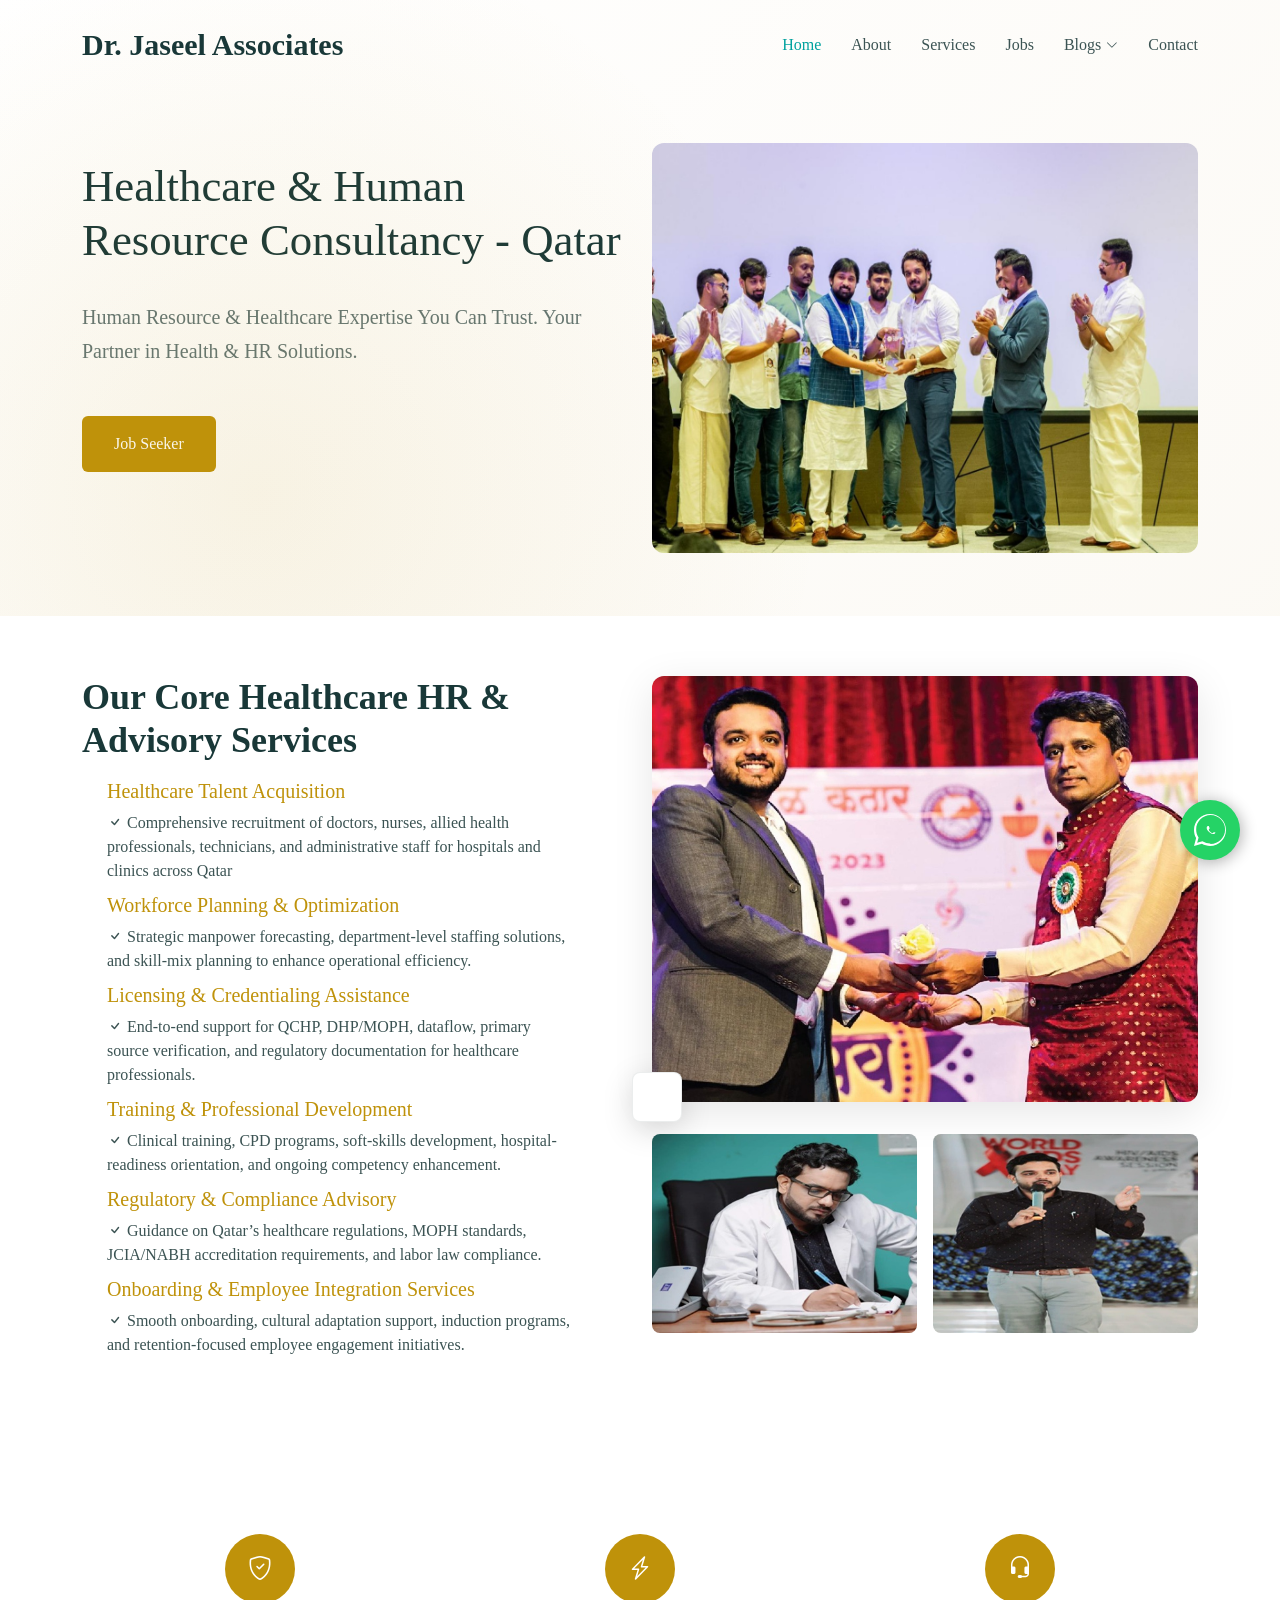
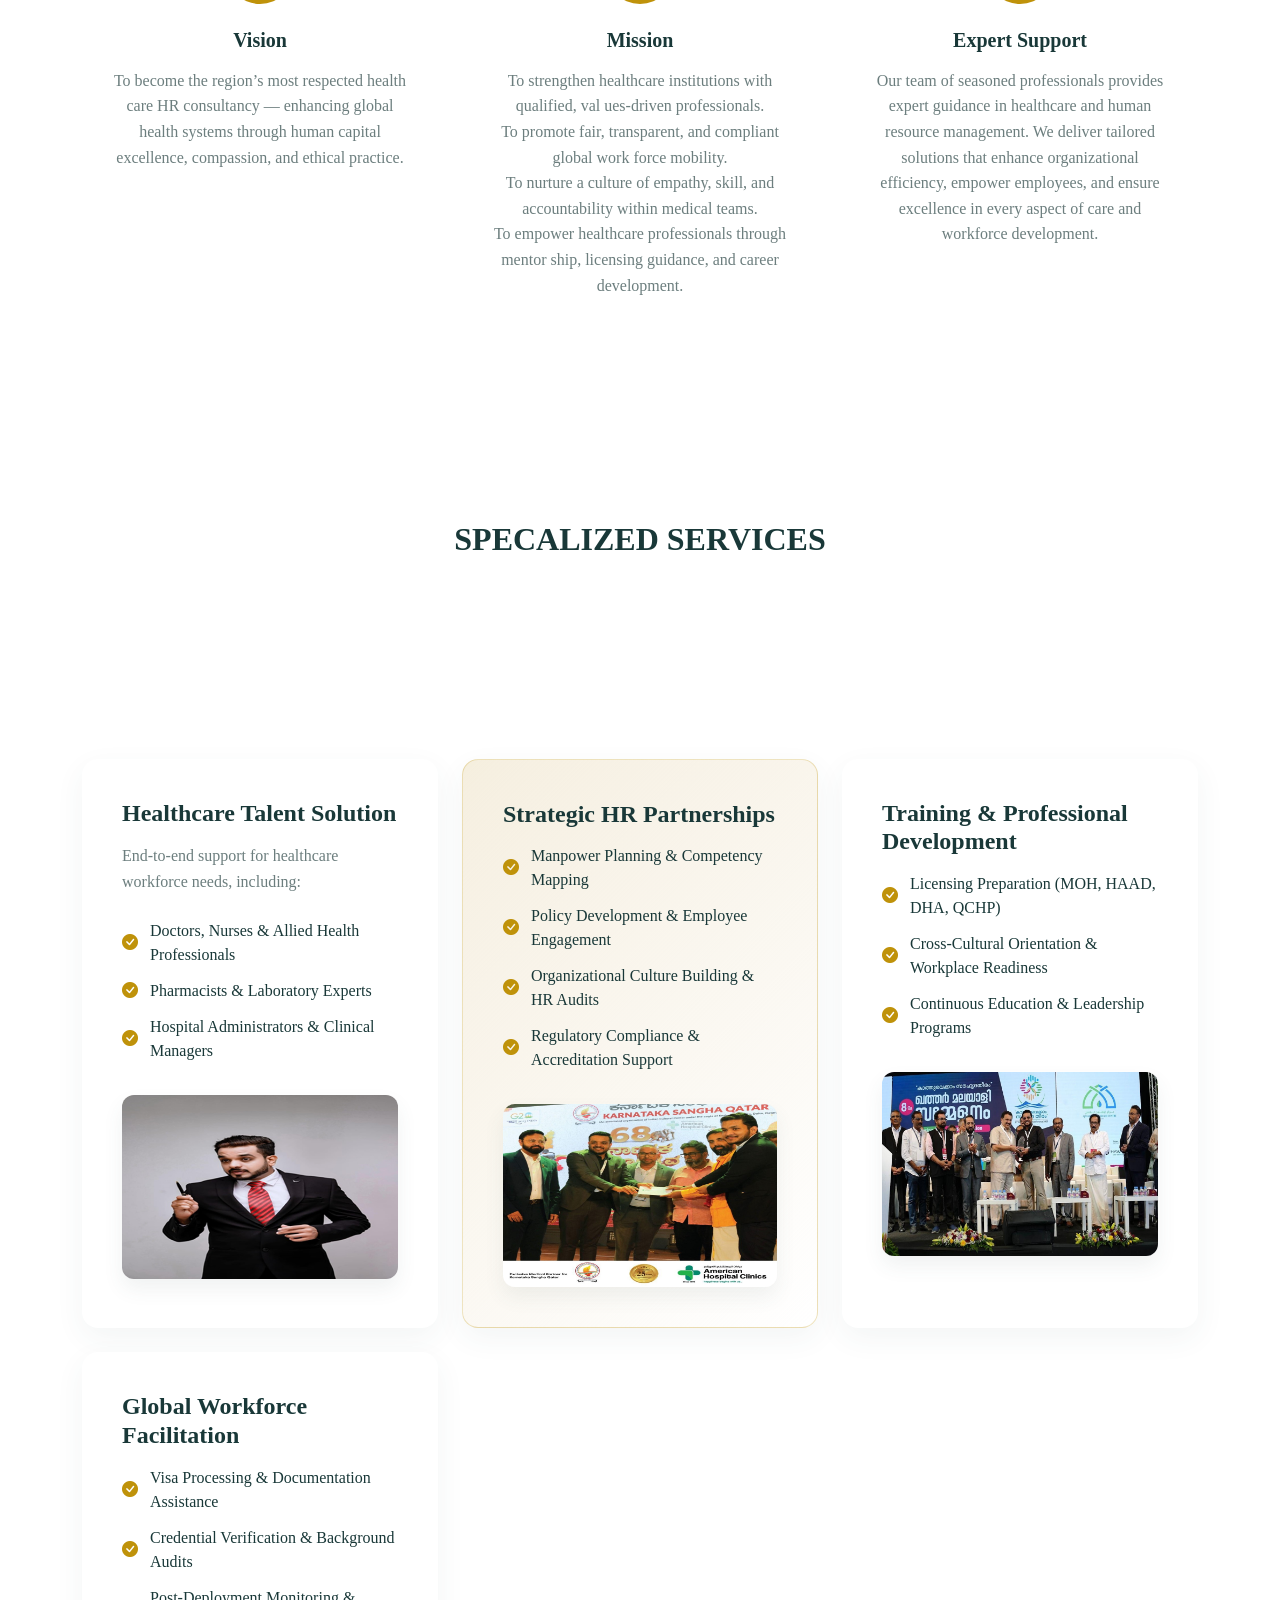
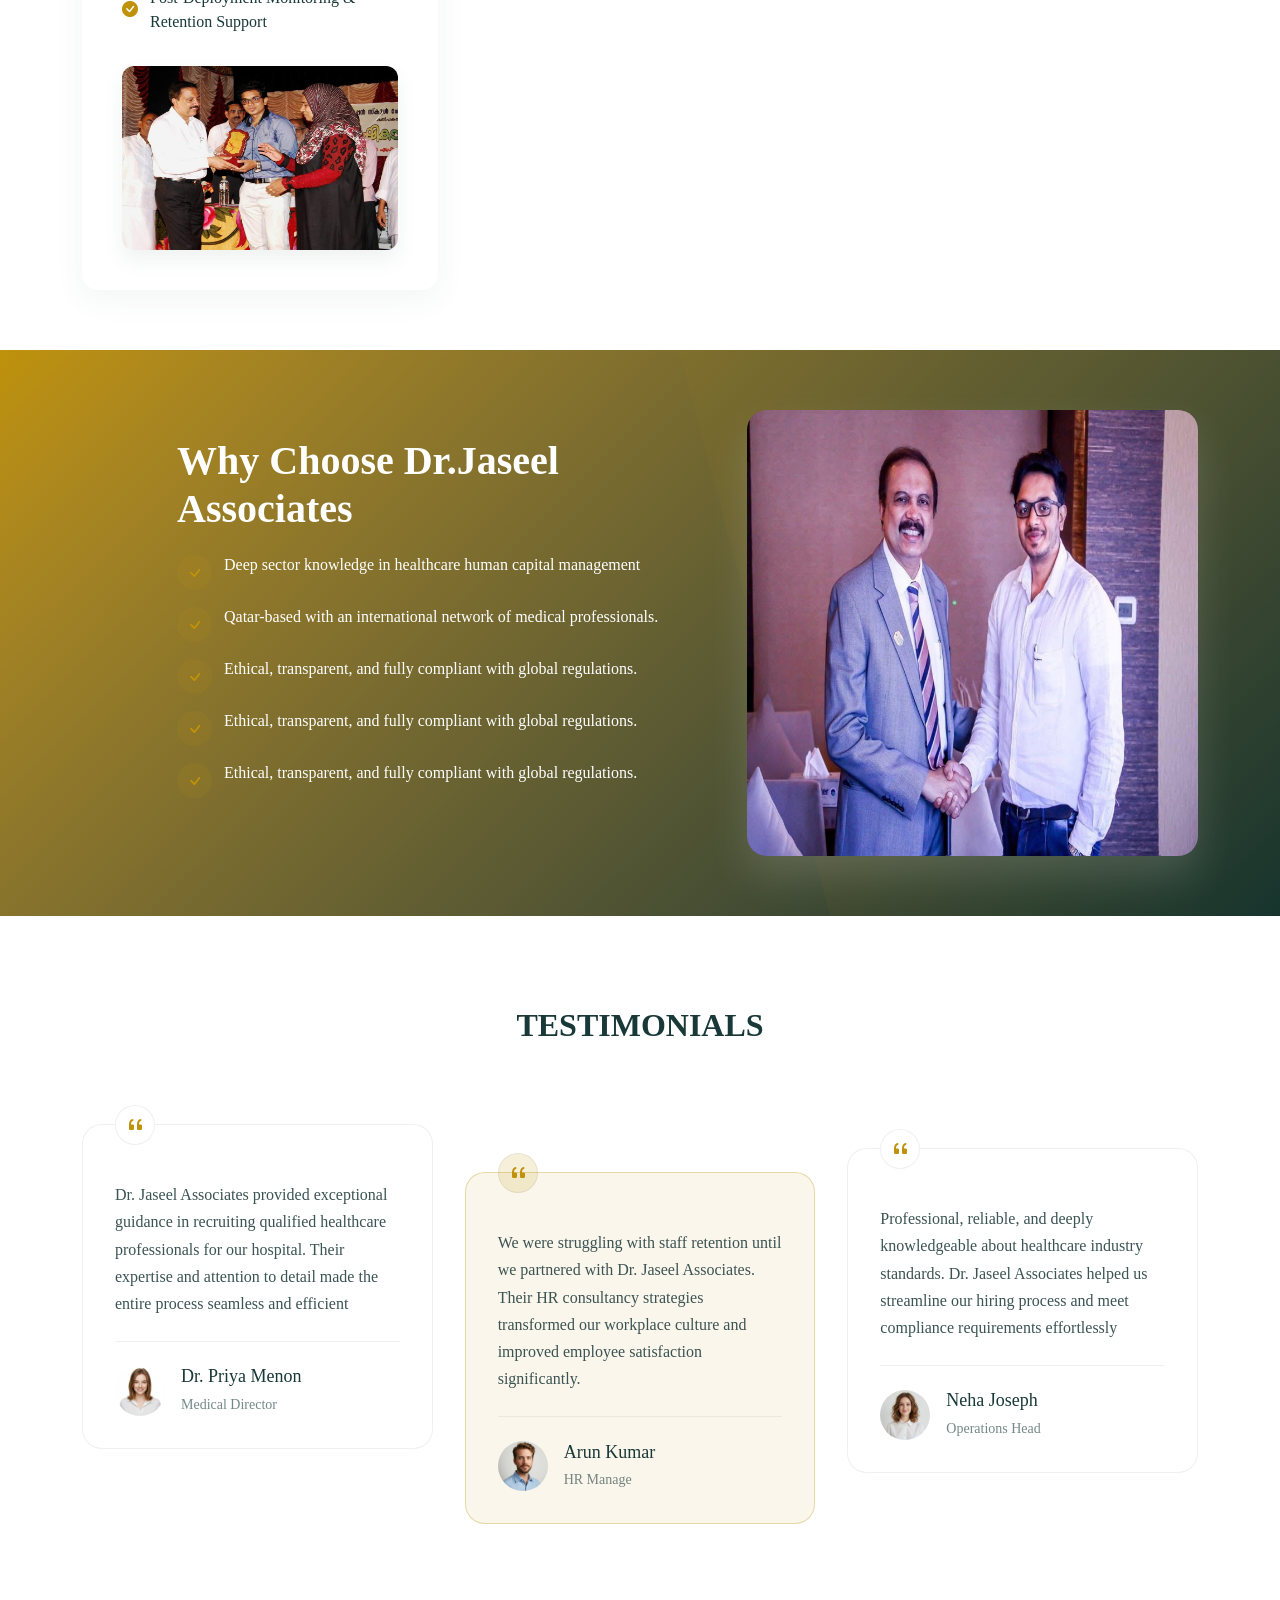
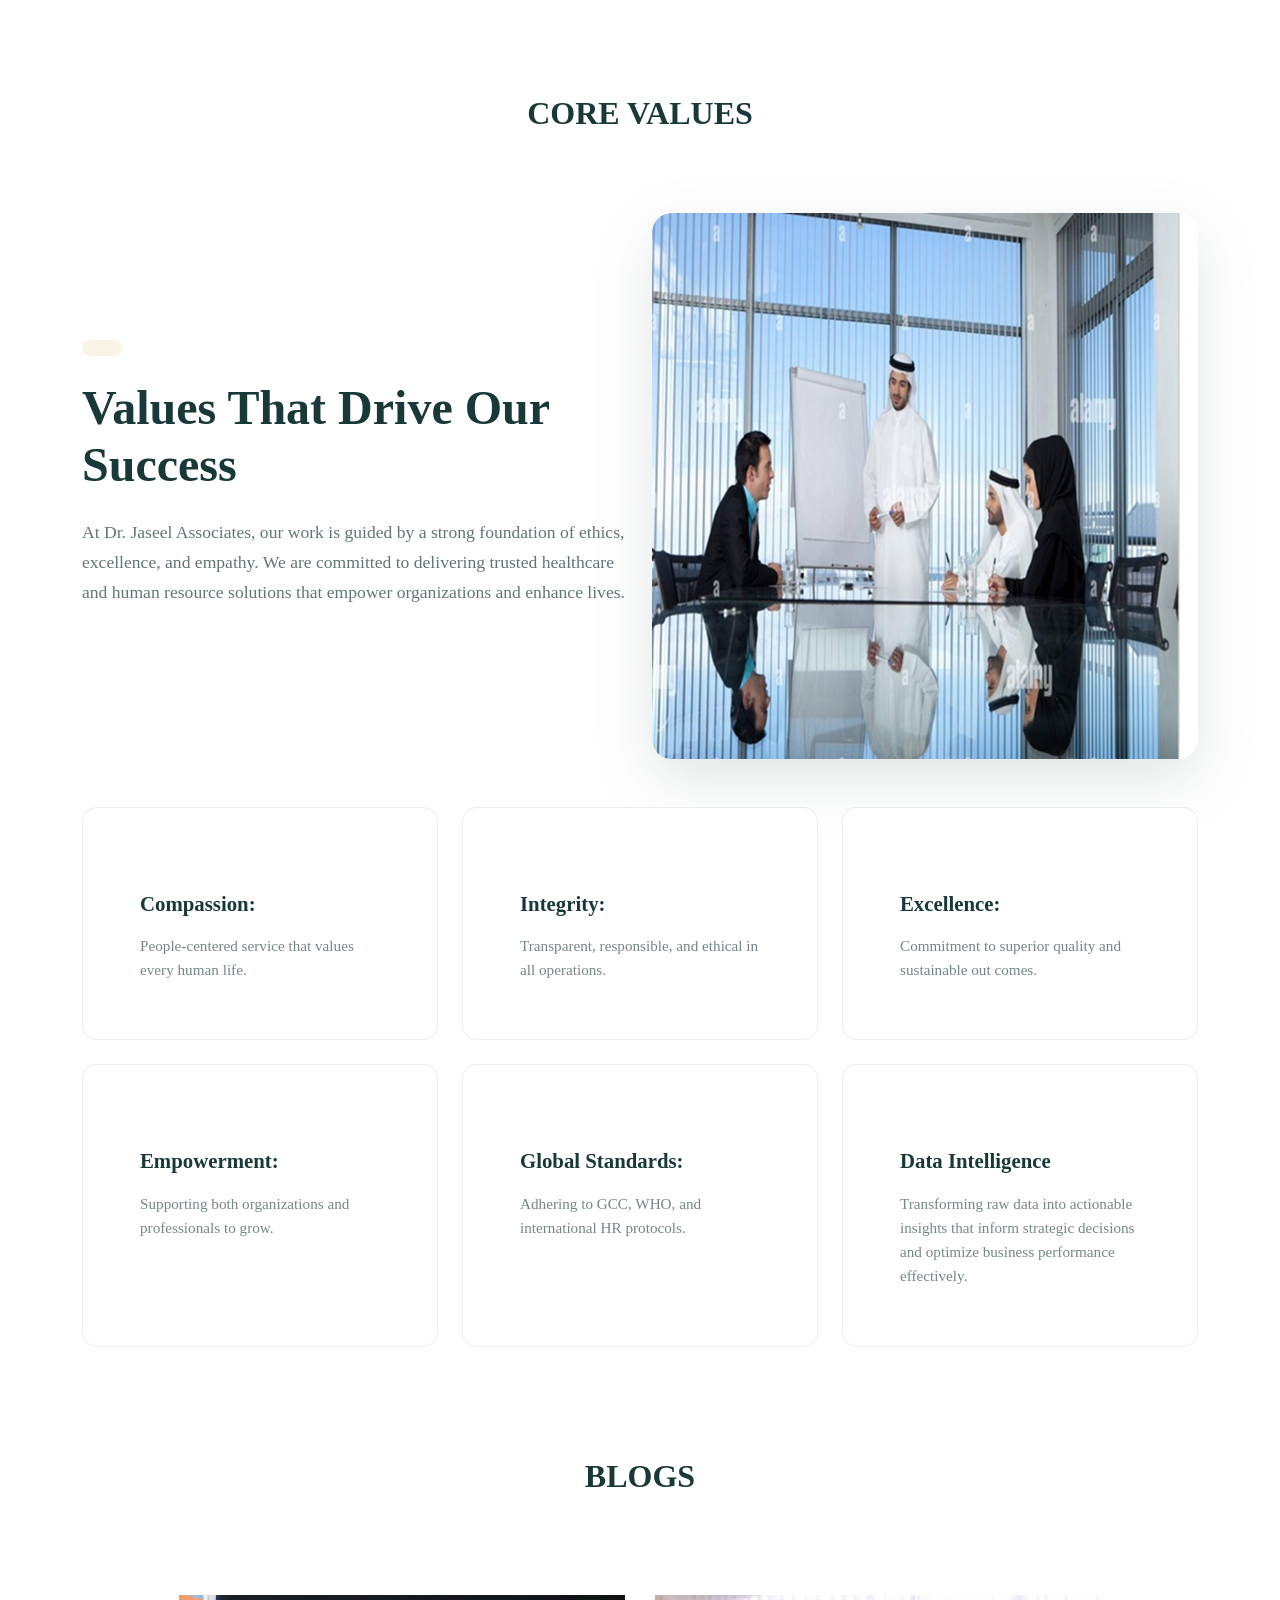
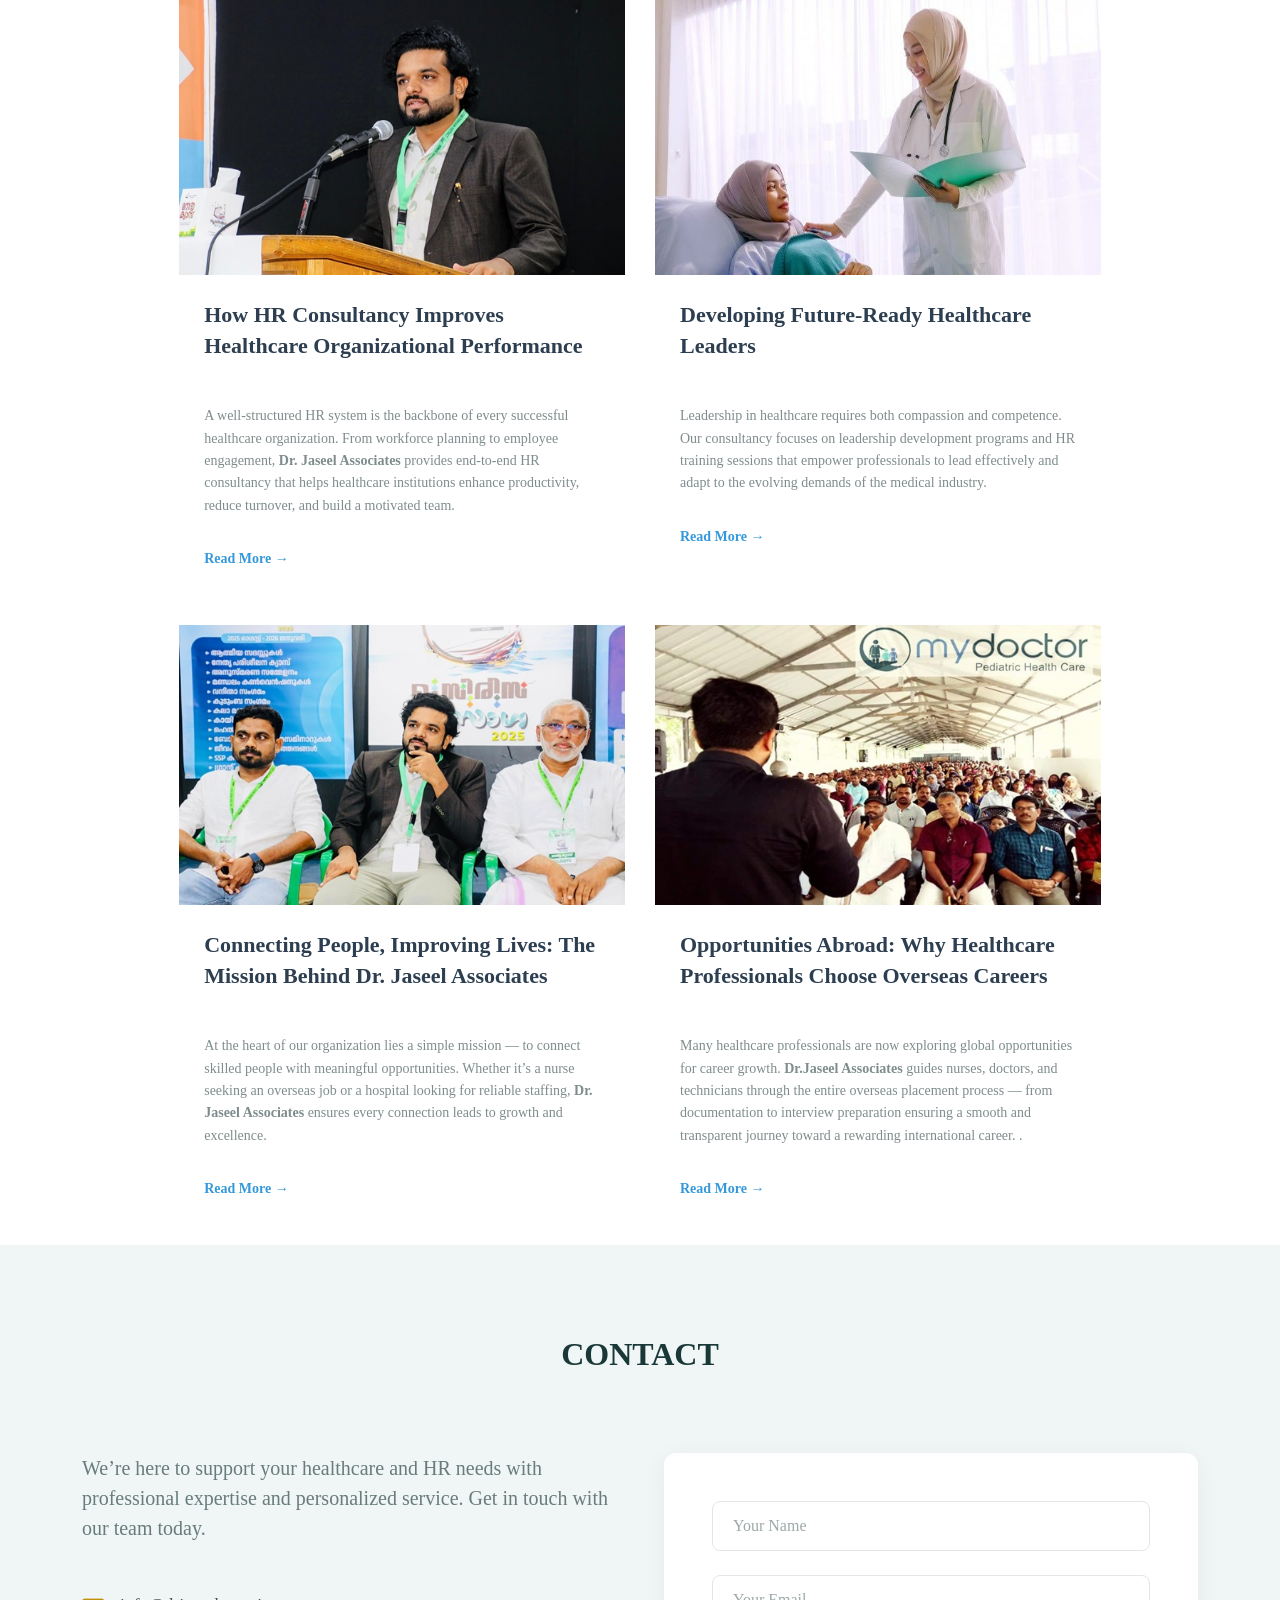
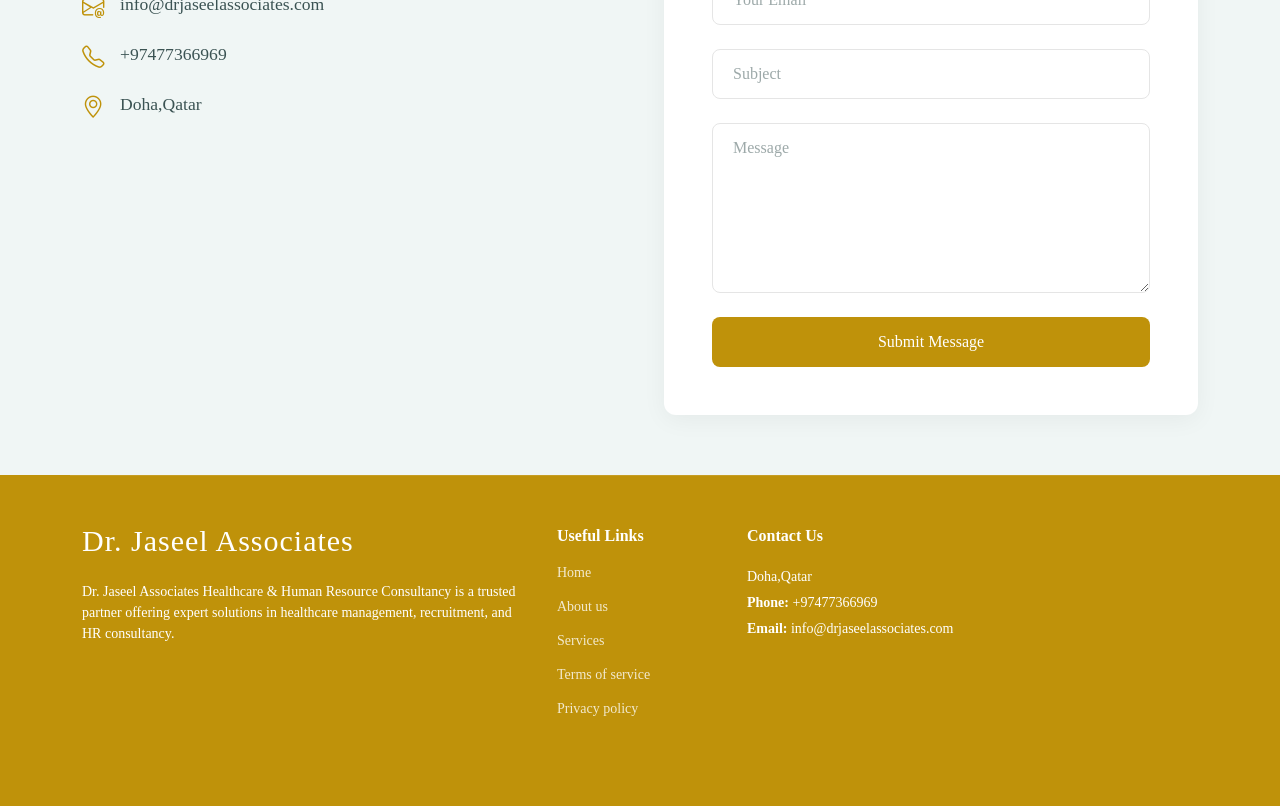
==== index.html @ 842d5d69 "first commit" ====
<!DOCTYPE html>
<html lang="en">

<head>
  <meta charset="utf-8">
  <meta content="width=device-width, initial-scale=1.0" name="viewport">
  <title> Dr. Jaseel Associates</title>
  <meta name="description" content="">
  <meta name="keywords" content="">

  <!-- Favicons -->
  <link href="assets/img/misc/dja.jpeg" rel="icon">
  <link href="assets/img/apple-touch-icon.png" rel="apple-touch-icon">

  <!-- Fonts -->
  <link href="https://fonts.googleapis.com" rel="preconnect">
  <link href="https://fonts.gstatic.com" rel="preconnect" crossorigin>
  <link href="https://fonts.googleapis.com/css2?family=Roboto:ital,wght@0,100;0,300;0,400;0,500;0,700;0,900;1,100;1,300;1,400;1,500;1,700;1,900&family=Ubuntu:ital,wght@0,300;0,400;0,500;0,700;1,300;1,400;1,500;1,700&family=Rubik:ital,wght@0,300;0,400;0,500;0,600;0,700;0,800;0,900;1,300;1,400;1,500;1,600;1,700;1,800;1,900&display=swap" rel="stylesheet">

  <!-- Vendor CSS Files -->
  <link href="assets/vendor/bootstrap/css/bootstrap.min.css" rel="stylesheet">
  <link href="assets/vendor/bootstrap-icons/bootstrap-icons.css" rel="stylesheet">
  <link href="assets/vendor/aos/aos.css" rel="stylesheet">
  <link href="assets/vendor/glightbox/css/glightbox.min.css" rel="stylesheet">
  <link href="assets/vendor/swiper/swiper-bundle.min.css" rel="stylesheet">

  <!-- Main CSS File -->
  <link href="assets/css/main.css" rel="stylesheet">

  <!-- =======================================================
  * Template Name: Landify
  * Template URL: https://bootstrapmade.com/landify-bootstrap-landing-page-template/
  * Updated: Aug 04 2025 with Bootstrap v5.3.7
  * Author: BootstrapMade.com
  * License: https://bootstrapmade.com/license/
  ======================================================== -->
</head>

<body class="index-page">

  <header id="header" class="header d-flex align-items-center fixed-top">
    <div class="container position-relative d-flex align-items-center justify-content-between">

      <a href="index.html" class="logo d-flex align-items-center me-auto me-xl-0">
        <!-- Uncomment the line below if you also wish to use an image logo -->
        <!-- <img src="assets/img/logo.webp" alt=""> -->
        <h1 class="sitename"> Dr. Jaseel 
Associates</h1>
      </a>

      <nav id="navmenu" class="navmenu">
        <ul>
          <li><a href="index.html" class="active">Home</a></li>
          <li><a href="about.html">About</a></li>
       
          <li><a href="services.html">Services</a></li>
           <li><a href="starter-page.html">Jobs</a></li>
          <li class="dropdown"><a href="blogs.html"><span>Blogs</span> <i class="bi bi-chevron-down toggle-dropdown"></i></a>
            <ul>
              <li><a href="corevalues.html">Core Values</a></li>
              <li><a href="testimonials.html">Testimonials</a></li>
             
            </ul>
          </li>
          <li><a href="contact.html">Contact</a></li>
        </ul>
        <i class="mobile-nav-toggle d-xl-none bi bi-list"></i>
      </nav>


  

    </div>
  </header>

  <main class="main">

    <!-- Hero Section -->
    <section id="hero" class="hero section">

      <div class="container" data-aos="fade-up" data-aos-delay="100">

        <div class="row align-items-center">

          <div class="col-lg-6 order-2 order-lg-1" data-aos="fade-right" data-aos-delay="200">
            <div class="hero-content">
              <h1 class="hero-title"> Healthcare & Human Resource Consultancy - Qatar</h1>
              <p class="hero-description"> Human Resource & Healthcare Expertise You Can Trust. Your Partner in Health & HR Solutions.</p>
              <div class="hero-actions">
             <a href="starter-page.html" class="btn-primary">Job Seeker</a>
               
              </div>
             
            </div>
          </div>
<div class="col-lg-6 order-1 order-lg-2" data-aos="fade-left" data-aos-delay="300">
            <div class="hero-visual">
              <div class="hero-image-wrapper">
                <img src="assets/img/illustration/ccc.jpeg" class="img-fluid hero-image" alt="Hero Image">
               
              </div>
            </div>
          </div>
         

        </div>

      </div>

    </section><!-- /Hero Section -->

    <!-- About Section -->
    <section id="about" class="about section">

      <div class="container" data-aos="fade-up" data-aos-delay="100">

        <div class="row gy-5">

          <div class="col-lg-6" data-aos="fade-right" data-aos-delay="200">
            <div class="content-wrapper">
              <div class="section-header">
            
               <h2 > Our Core Healthcare HR & Advisory Services</h2>
              </div>

               <div class="card-content">
                  <h5 class="service-title d11">
                    <a href="#"> Healthcare Talent Acquisition </a>
                  </h5>
                    <i class="bi bi-check"></i>
                  <span> Comprehensive recruitment of doctors, nurses, allied health professionals, technicians, and administrative staff for hospitals and clinics across Qatar</span>
                </div>
              
            <div class="card-content">
                  <h5 class="service-title d11">
                    <a href="#"> Workforce Planning & Optimization</a>
                  </h5>
                    <i class="bi bi-check"></i>
                  <span> Strategic manpower forecasting, department-level staffing solutions, and skill-mix planning to enhance operational efficiency.</span>
                </div>
              
                 <div class="card-content">
                  <h5 class="service-title d11">
                    <a href="#"> Licensing & Credentialing Assistance</a>
                  </h5>
                    <i class="bi bi-check"></i>
                  <span> End-to-end support for QCHP, DHP/MOPH, dataflow, primary source verification, and regulatory documentation for healthcare professionals.</span>
                </div>
              
                 <div class="card-content">
                  <h5 class="service-title d11">
                    <a href="#"> Training & Professional Development </a>
                  </h5>
                    <i class="bi bi-check"></i>
                  <span> Clinical training, CPD programs, soft-skills development, hospital-readiness orientation, and ongoing competency enhancement.</span>
                </div>
              
                 <div class="card-content">
                  <h5 class="service-title d11">
                    <a href="#"> Regulatory & Compliance Advisory</a>
                    
                  </h5>
                    <i class="bi bi-check"></i>
                  <span>Guidance on Qatar’s healthcare regulations, MOPH standards, JCIA/NABH accreditation requirements, and labor law compliance.</span>
                </div>
              
                 <div class="card-content">
                  <h5 class="service-title d11">
                    <a href="#"> Onboarding & Employee Integration Services </a>
                  </h5>
                    <i class="bi bi-check"></i>
                  <span> Smooth onboarding, cultural adaptation support, induction programs, and retention-focused employee engagement initiatives.</span>
                </div>
              
               
           


              
            </div>
          </div>

          <div class="col-lg-6" data-aos="fade-left" data-aos-delay="300">
            <div class="visual-section">
              <div class="main-image-container">
                <img src="assets/img/illustration/kkkiiii.jpeg" alt="Professional team collaboration" class="img-fluid main-visual">
                <div class="overlay-card">
                  
                </div>
              </div>

              <div class="secondary-images">
                <div class="row g-3">
                  <div class="col-6">
                    <img src="assets/img/illustration/dr55.jpeg" alt="Team meeting" class="img-fluid secondary-img">
                  </div>
                  <div class="col-6">
                    <img src="assets/img/illustration/dr11.jpeg" alt="Office workspace" class="img-fluid secondary-img">
                  </div>
                </div>
              </div>
            </div>
          </div>

        </div>

        <div class="row mt-5">
          <div class="col-12" data-aos="fade-up" data-aos-delay="400">
            <div class="features-section">
              <div class="row gy-4">
                <div class="col-md-4">
                  <div class="feature-box">
                    <div class="feature-icon">
                      <i class="bi bi-shield-check"></i>
                    </div>
                    <h5> Vision</h5>
                    <p> To become the region’s most respected health
care HR consultancy — enhancing global health 
systems through human capital excellence, 
compassion, and ethical practice.</p>
                  </div>
                </div>
                <div class="col-md-4">
                  <div class="feature-box">
                    <div class="feature-icon">
                      <i class="bi bi-lightning-charge"></i>
                    </div>
                    <h5> Mission</h5>
                    <p> To strengthen healthcare institutions with qualified, val
ues-driven professionals.</p>
      <p>To promote fair, transparent, and compliant global work
force mobility.</p>
  <p>To nurture a culture of empathy, skill, and accountability 
within medical teams.</p>
    <p>To empower healthcare professionals through mentor
ship, licensing guidance, and career development.</p>
                  </div>
                </div>
                <div class="col-md-4">
                  <div class="feature-box">
                    <div class="feature-icon">
                      <i class="bi bi-headset"></i>
                    </div>
                    <h5>Expert Support</h5>
                    <p> Our team of seasoned professionals provides expert guidance in healthcare and human resource management. We deliver tailored solutions that enhance organizational efficiency, empower employees, and ensure excellence in every aspect of care and workforce development.</p>
                  </div>
                </div>
        
            </div>
            </div>
          </div>
        </div>

      </div>

    </section><!-- /About Section -->

    <!-- Features Section -->
    <section id="features" class="features section">

      <!-- Section Title -->
      <div class="container section-title" data-aos="fade-up">
      
          <h2> Specalized Services</h2>
        
      </div><!-- End Section Title -->

     

    </section><!-- /Features Section -->

    <!-- Features Cards Section -->
  

    <!-- Features 2 Section -->
     <section id="features-2" class="features-2 section">

      <div class="container" data-aos="fade-up" data-aos-delay="100">

        <div class="row g-4">
          <div class="col-lg-4" data-aos="fade-up" data-aos-delay="150">
            <div class="feature-card">
             
              <h3> Healthcare Talent Solution</h3>
              <p> End-to-end support for healthcare workforce needs, including:</p>
              <ul class="feature-benefits">
                <li><i class="bi bi-check-circle-fill"></i>  Doctors, Nurses & Allied Health Professionals</li>
                <li><i class="bi bi-check-circle-fill"></i> Pharmacists & Laboratory Experts</li>
                <li><i class="bi bi-check-circle-fill"></i>  Hospital Administrators & Clinical Managers</li>
              </ul>
              <div class="feature-image">
                <img src="assets/img/features/nnnnnnn.jpeg" alt="Dashboard Interface" class="img-fluid" loading="lazy">
              </div>
            </div>
          </div>

          <div class="col-lg-4" data-aos="fade-up" data-aos-delay="200">
            <div class="feature-card highlighted">
             
              <h3> Strategic HR Partnerships</h3>
              <ul class="feature-benefits">
                <li><i class="bi bi-check-circle-fill"></i> Manpower Planning & Competency Mapping</li>
                <li><i class="bi bi-check-circle-fill"></i> Policy Development & Employee Engagement</li>
                <li><i class="bi bi-check-circle-fill"></i> Organizational Culture Building & HR Audits</li>
                   <li><i class="bi bi-check-circle-fill"></i>Regulatory Compliance & Accreditation Support</li>
                      
              </ul>
              <div class="feature-image">
                <img src="assets/img/features/ffff.jpeg" alt="Analytics Tools" class="img-fluid" loading="lazy">
              </div>
            </div>
          </div>

          <div class="col-lg-4" data-aos="fade-up" data-aos-delay="250">
            <div class="feature-card">
             
              <h3>Training & Professional Development</h3>
              
              <ul class="feature-benefits">
                <li><i class="bi bi-check-circle-fill"></i> Licensing Preparation (MOH, HAAD, DHA, QCHP)</li>
                <li><i class="bi bi-check-circle-fill"></i> Cross-Cultural Orientation & Workplace Readiness</li>
                <li><i class="bi bi-check-circle-fill"></i> Continuous Education & Leadership Programs </li>
              </ul>
              <div class="feature-image">
                <img src="assets/img/services/qwe.jpeg" alt="Security Features" class="img-fluid" loading="lazy">
              </div>
            </div>
          </div>


             <div class="col-lg-4" data-aos="fade-up" data-aos-delay="250">
            <div class="feature-card">
             
              <h3>Global Workforce Facilitation</h3>
              
              <ul class="feature-benefits">
                <li><i class="bi bi-check-circle-fill"></i> Visa Processing & Documentation Assistance</li>
                <li><i class="bi bi-check-circle-fill"></i>  Credential Verification & Background Audits</li>
                <li><i class="bi bi-check-circle-fill"></i>  Post-Deployment Monitoring & Retention Support </li>
              </ul>
              <div class="feature-image">
                <img src="assets/img/features/ddddd.jpeg" alt="Security Features" class="img-fluid" loading="lazy">
              </div>
            </div>
          </div>


         





        </div>








      </div>

    </section><!-- /Features 2 Section -->


     </section><!-- /Features 2 Section -->




    <!-- Call To Action Section -->
    <section id="call-to-action" class="call-to-action section dark-background">

      <div class="container" data-aos="fade-up" data-aos-delay="100">

        <div class="row align-items-lg-center">
          <div class="col-lg-5 order-lg-2" data-aos="fade-left" data-aos-delay="200">
            <div class="image-wrapper position-relative">
             
              <img src="assets/img/illustration/oooooi.jpeg" alt="Security Solutions" class="img-fluid main-image">
            </div>
          </div>

          <div class="col-lg-6 offset-lg-1 order-lg-1" data-aos="fade-right" data-aos-delay="100">
            <div class="content-area">
              <h2> Why Choose Dr.Jaseel Associates</h2>
             

              <ul class="feature-list">
                <li>
                  <i class="bi bi-check"></i>
                  <span> Deep sector knowledge in healthcare human 
capital management</span>
                </li>
                <li>
                  <i class="bi bi-check"></i>
                  <span>  Qatar-based with an international network 
of medical professionals.</span>
                </li>
                <li>
                  <i class="bi bi-check"></i>
                  <span> Ethical, transparent, and fully compliant with 
global regulations.</span>
              </li>
              <li>
<i class="bi bi-check"></i>
                  <span> Ethical, transparent, and fully compliant with 
global regulations.</span>
              </li>
              <li>
              <i class="bi bi-check"></i>
                  <span> Ethical, transparent, and fully compliant with 
global regulations.</span>
              </li>

              </ul>

             
            </div>
          </div>

        </div>

      </div>

    </section><!-- /Call To Action Section -->
    <!-- Clients Section -->
    

    <!-- Testimonials Section -->
    
 <section id="testimonials" class="testimonials section">

      <!-- Section Title -->
      <div class="container section-title" data-aos="fade-up">
    
        <h2>Testimonials</h2>
  
      </div><!-- End Section Title -->

      <div class="container">

        <div class="testimonial-masonry">

          <div class="testimonial-item" data-aos="fade-up">
            <div class="testimonial-content">
              <div class="quote-pattern">
                <i class="bi bi-quote"></i>
              </div>
              <p>Dr. Jaseel Associates provided exceptional guidance in recruiting qualified healthcare professionals for our hospital. Their expertise and attention to detail made the entire process seamless and efficient</p>
              <div class="client-info">
                <div class="client-image">
                  <img src="assets/img/person/person-f-7.webp" alt="Client">
                </div>
                <div class="client-details">
                  <h3> Dr. Priya Menon</h3>
                  <span class="position"> Medical Director</span>
                </div>
              </div>
            </div>
          </div>

          <div class="testimonial-item highlight" data-aos="fade-up" data-aos-delay="100">
            <div class="testimonial-content">
              <div class="quote-pattern">
                <i class="bi bi-quote"></i>
              </div>
              <p> We were struggling with staff retention until we partnered with Dr. Jaseel Associates. Their HR consultancy strategies transformed our workplace culture and improved employee satisfaction significantly.</p>
              <div class="client-info">
                <div class="client-image">
                  <img src="assets/img/person/person-m-7.webp" alt="Client">
                </div>
                <div class="client-details">
                  <h3>Arun Kumar</h3>
                  <span class="position"> HR Manage</span>
                </div>
              </div>
            </div>
          </div>

          <div class="testimonial-item" data-aos="fade-up" data-aos-delay="200">
            <div class="testimonial-content">
              <div class="quote-pattern">
                <i class="bi bi-quote"></i>
              </div>
              <p> Professional, reliable, and deeply knowledgeable about healthcare industry standards. Dr. Jaseel Associates helped us streamline our hiring process and meet compliance requirements effortlessly</p>
              <div class="client-info">
                <div class="client-image">
                  <img src="assets/img/person/person-f-8.webp" alt="Client">
                </div>
                <div class="client-details">
                  <h3> Neha Joseph</h3>
                  <span class="position"> Operations Head </span>
                </div>
              </div>
            </div>
          </div>

         

         
        

        </div>

      </div>

    </section><!-- /Testimonials Section -->
    <!-- Stats Section -->
    
    <!-- Services Section -->
   <section id="services" class="services section">

      <!-- Section Title -->
      <div class="container section-title" data-aos="fade-up">
     
        <h2>Core Values</h2>
       
      </div><!-- End Section Title -->

      <div class="container" data-aos="fade-up" data-aos-delay="100">

        <div class="row align-items-center">
          <div class="col-lg-6">
            <div class="intro-content" data-aos="fade-right" data-aos-delay="100">
              <div class="section-badge mb-3" data-aos="zoom-in" data-aos-delay="50">
             
           
              </div>
              <h2 class="section-heading mb-4"> Values That Drive Our Success</h2>
              <p class="section-description mb-4">At Dr. Jaseel Associates, our work is guided by a strong foundation of ethics, excellence, and empathy. We are committed to delivering trusted healthcare and human resource solutions that empower organizations and enhance lives.</p>
              
            </div>
          </div>
          <div class="col-lg-6">
            <div class="hero-visual" data-aos="fade-left" data-aos-delay="150">
              <img src="assets/img/services/jas2.jpeg" alt="Services" class="img-fluid">
            </div>
          </div>
        </div>

        <div class="services-grid mt-5">
          <div class="row g-4">
            <div class="col-lg-4 col-md-6" data-aos="fade-up" data-aos-delay="100">
              <div class="service-card">
                <div class="card-number">
              
                </div>
                <div class="card-content">
                  <h5 class="service-title">
                    <a href="#"> Compassion: </a>
                  </h5>
                  <p class="service-description"> People-centered service that values every human life.</p>
                </div>
              </div>
            </div><!-- End Service Card -->

            <div class="col-lg-4 col-md-6" data-aos="fade-up" data-aos-delay="200">
              <div class="service-card">
                <div class="card-number">
                
                </div>
                <div class="card-content">
                  <h5 class="service-title">
                    <a href="#">  Integrity: </a>
                  </h5>
                  <p class="service-description"> Transparent, responsible, and ethical in all operations.</p>
                </div>
              </div>
            </div><!-- End Service Card -->

            <div class="col-lg-4 col-md-6" data-aos="fade-up" data-aos-delay="300">
              <div class="service-card">
                <div class="card-number">
                  
                </div>
                <div class="card-content">
                  <h5 class="service-title">
                    <a href="#"> Excellence: </a>
                  </h5>
                  <p class="service-description"> Commitment to superior quality and sustainable out
comes.</p>
                </div>
              </div>
            </div><!-- End Service Card -->

            <div class="col-lg-4 col-md-6" data-aos="fade-up" data-aos-delay="100">
              <div class="service-card">
                <div class="card-number">
            
                </div>
                <div class="card-content">
                  <h5 class="service-title">
                    <a href="#">  Empowerment: </a>
                  </h5>
                  <p class="service-description"> Supporting both organizations and professionals to grow.</p>
                </div>
              </div>
            </div><!-- End Service Card -->

            <div class="col-lg-4 col-md-6" data-aos="fade-up" data-aos-delay="200">
              <div class="service-card">
                <div class="card-number">
                
                </div>
                <div class="card-content">
                  <h5 class="service-title">
                    <a href="#"> Global Standards:</a>
                  </h5>
                  <p class="service-description"> Adhering to GCC, WHO, and international HR protocols.</p>
                </div>
              </div>
            </div><!-- End Service Card -->

            <div class="col-lg-4 col-md-6" data-aos="fade-up" data-aos-delay="300">
              <div class="service-card">
                <div class="card-number">
                  
                </div>
                <div class="card-content">
                  <h5 class="service-title">
                    <a href="#">Data Intelligence</a>
                  </h5>
                  <p class="service-description">Transforming raw data into actionable insights that inform strategic decisions and optimize business performance effectively.</p>
                </div>
              </div>
            </div><!-- End Service Card -->

          </div>
        </div>

      </div>

    </section><!-- /Services Section -->

    <!-- Pricing Section -->
   <div class="container section-title" data-aos="fade-up">
     
        <h2>BLOGS</h2>
       
      </div><!-- End Section Title -->
 
<div class="container10">
        <div class="cards-grid">
            <!-- Card 1 -->
            <div class="card2 ">
              
                  <img src="assets/img/services/ddd.jpeg" class="card-image">
                
                
                <div class="card-content">
                    <h2 class="card-title">How HR Consultancy Improves Healthcare Organizational Performance</h2>
                    <p class="card-description">A well-structured HR system is the backbone of every successful healthcare organization. From workforce planning to employee engagement, <strong> Dr. Jaseel Associates</strong> provides end-to-end HR consultancy that helps healthcare institutions enhance productivity, reduce turnover, and build a motivated team.</p>
                    <a href="#" class="read-more">Read More →</a>
                </div>
            </div>

            <!-- Card 2 -->
            <div class="card2">
               
                 <img src="assets/img/features/qqqq.jpg" class="card-image">

                <div class="card-content">
                    <h2 class="card-title"> Developing Future-Ready Healthcare Leaders</h2>
                    <p class="card-description">Leadership in healthcare requires both compassion and competence. Our consultancy focuses on leadership development programs and HR training sessions that empower professionals to lead effectively and adapt to the evolving demands of the medical industry.</p>
                    <a href="#" class="read-more">Read More →</a>
                </div>
            </div>

            <!-- Card 3 -->
            <div class="card2">
             
  <img src="assets/img/services/aaaaaa.jpeg" class="card-image">
                
                <div class="card-content">
                    <h2 class="card-title"> Connecting People, Improving Lives: The Mission Behind Dr. Jaseel Associates</h2>
                    <p class="card-description"> At the heart of our organization lies a simple mission — to connect skilled people with meaningful opportunities. Whether it’s a nurse seeking an overseas job or a hospital looking for reliable staffing, <strong> Dr. Jaseel Associates </strong> ensures every connection leads to growth and excellence. </p>
                    <a href="#" class="read-more">Read More →</a>
                </div>
            </div>

           <div class="card2">
                
                <img src="assets/img/services/my.jpeg" class="card-image">
                
                <div class="card-content">
                    <h2 class="card-title"> Opportunities Abroad: Why Healthcare Professionals Choose Overseas Careers</h2>
                    <p class="card-description">Many healthcare professionals are now exploring global opportunities for career growth. <strong> Dr.Jaseel Associates </strong>guides nurses, doctors, and technicians through the entire overseas placement process — from documentation to interview preparation ensuring a smooth and transparent journey toward a rewarding international career. .</p>
                    <a href="#" class="read-more">Read More →</a>
                </div>
            </div> 

        </div>
    </div>

    <!-- Faq Section -->
      

    <!-- Contact Section -->
    <section id="contact" class="contact section light-background">

      <!-- Section Title -->
      <div class="container section-title" data-aos="fade-up">
        
        <h2>Contact</h2>
      
      </div><!-- End Section Title -->

      <div class="container" data-aos="fade-up" data-aos-delay="100">

        <div class="row g-5">
          <div class="col-lg-6">
            <div class="content" data-aos="fade-up" data-aos-delay="200">
              
            
              <p class="lead mb-4"> We’re here to support your healthcare and HR needs with professional expertise and personalized service. Get in touch with our team today.</p>

              <div class="contact-info mt-5">
                <div class="info-item d-flex mb-3" data-aos="fade-up" data-aos-delay="300">
                  <i class="bi bi-envelope-at me-3"></i>
                  <span>info@drjaseelassociates.com</span>
                </div>

                <div class="info-item d-flex mb-3" data-aos="fade-up" data-aos-delay="400">
                  <i class="bi bi-telephone me-3"></i>
                  <span> +97477366969</span>
                </div>

                <div class="info-item d-flex mb-4" data-aos="fade-up" data-aos-delay="500">
                  <i class="bi bi-geo-alt me-3"></i>
                  <span>  Doha,Qatar</span>
                </div>
                 </div>


                
            </div>
          </div>

          <div class="col-lg-6">
            <div class="contact-form card" data-aos="fade-up" data-aos-delay="300">
              <div class="card-body p-4 p-lg-5">

                <form action="forms/contact.php" method="post" class="php-email-form" data-aos="fade-up" data-aos-delay="600">
                  <div class="row gy-4">

                    <div class="col-12">
                      <input type="text" name="name" class="form-control" placeholder="Your Name" required="">
                    </div>

                    <div class="col-12 ">
                      <input type="email" class="form-control" name="email" placeholder="Your Email" required="">
                    </div>

                    <div class="col-12">
                      <input type="text" class="form-control" name="subject" placeholder="Subject" required="">
                    </div>

                    <div class="col-12">
                      <textarea class="form-control" name="message" rows="6" placeholder="Message" required=""></textarea>
                    </div>

                    <div class="col-12 text-center">
                      <div class="loading">Loading</div>
                      <div class="error-message"></div>
                      <div class="sent-message">Your message has been sent. Thank you!</div>

                      <button type="submit" class="btn btn-submit w-100">Submit Message</button>
                    </div>

                  </div>
                </form>

              </div>
            </div>
          </div>

        </div>

      </div>

    </section><!-- /Contact Section -->

  </main>

  <footer id="footer" class="footer position-relative dark-background">

    <div class="container footer-top">
      <div class="row gy-4">
        <div class="col-lg-5 col-md-12 footer-about">
          <a href="index.html" class="logo d-flex align-items-center">
            <span class="sitename"> Dr. Jaseel Associates</span>
          </a>
          <p>Dr. Jaseel Associates Healthcare & Human Resource Consultancy is a trusted partner offering expert solutions in healthcare management, recruitment, and HR consultancy.</p>
          <!-- <div class="social-links d-flex mt-4">
            <a href=""><i class="bi bi-twitter-x"></i></a>
            <a href=""><i class="bi bi-facebook"></i></a>
            <a href=""><i class="bi bi-instagram"></i></a>
            <a href=""><i class="bi bi-linkedin"></i></a>
          </div> -->
        </div>

        <div class="col-lg-2 col-6 footer-links">
          <h4>Useful Links</h4>
          <ul>
            <li><a href="#">Home</a></li>
            <li><a href="#">About us</a></li>
            <li><a href="#">Services</a></li>
            <li><a href="#">Terms of service</a></li>
            <li><a href="#">Privacy policy</a></li>
          </ul>
        </div>

       

        <div class="col-lg-3 col-md-12 footer-contact text-center text-md-start">
          <h4>Contact Us</h4>
          <p>Doha,Qatar</p>
         
          <p ><strong>Phone:</strong> <span> +97477366969 </span></p>
          <p><strong>Email:</strong> <span>info@drjaseelassociates.com </span></p>
        </div>

      </div>
    </div>

    

  </footer>

  <!-- Scroll Top -->
      <a href="#" id="scroll-top" class="scroll-top d-flex align-items-center justify-content-center"><i class="bi bi-arrow-up-short"></i></a>

  <!-- Vendor JS Files -->
  <script src="assets/vendor/bootstrap/js/bootstrap.bundle.min.js"></script>
  <script src="assets/vendor/php-email-form/validate.js"></script>
  <script src="assets/vendor/aos/aos.js"></script>
  <script src="assets/vendor/glightbox/js/glightbox.min.js"></script>
  <script src="assets/vendor/swiper/swiper-bundle.min.js"></script>
  <script src="assets/vendor/purecounter/purecounter_vanilla.js"></script>

  <!-- Main JS File -->
  <script src="assets/js/main.js"></script>
      <a href="https://wa.me/+97477366969?text=Hello!%20I%20would%20like%20to%20know%20more%20about%20your%20services"  
       
       class= "whatsapp-float pulse"
       target="_blank"
       id="whatsappBtn">
        <svg class="whatsapp-icon" viewBox="0 0 32 32" xmlns="http://www.w3.org/2000/svg">
            <path d="M16 0c-8.837 0-16 7.163-16 16 0 2.825 0.737 5.607 2.137 8.048l-2.137 7.952 7.933-2.127c2.42 1.396 5.194 2.127 8.067 2.127 8.837 0 16-7.163 16-16s-7.163-16-16-16zM16 29.467c-2.482 0-4.908-0.646-7.07-1.87l-0.507-0.292-5.247 1.408 1.408-5.234-0.321-0.532c-1.371-2.266-2.096-4.868-2.096-7.514 0-7.977 6.489-14.467 14.467-14.467s14.467 6.489 14.467 14.467c0 7.977-6.489 14.467-14.467 14.467zM21.641 18.857c-0.215-0.107-1.272-0.627-1.469-0.699-0.197-0.071-0.341-0.107-0.483 0.107s-0.556 0.699-0.681 0.843c-0.125 0.143-0.251 0.161-0.467 0.054-1.619-0.809-2.683-1.445-3.755-3.273-0.285-0.484 0.285-0.449 0.813-1.496 0.089-0.179 0.045-0.331-0.025-0.465-0.071-0.134-0.483-1.169-0.663-1.598-0.174-0.418-0.353-0.361-0.483-0.367-0.125-0.006-0.268-0.006-0.411-0.006s-0.376 0.054-0.574 0.268c-0.197 0.215-0.753 0.735-0.753 1.794s0.771 2.08 0.878 2.223c0.107 0.143 1.504 2.298 3.647 3.224 1.356 0.586 1.887 0.627 2.565 0.528 0.411-0.060 1.272-0.519 1.451-1.021 0.179-0.502 0.179-0.933 0.125-1.021-0.053-0.089-0.196-0.143-0.411-0.25z"/>
        </svg>
    </a>
   

</body>

</html>
---- assets/css/main.css ----
/**
* Template Name: Landify
* Template URL: https://bootstrapmade.com/landify-bootstrap-landing-page-template/
* Updated: Aug 04 2025 with Bootstrap v5.3.7
* Author: BootstrapMade.com
* License: https://bootstrapmade.com/license/
*/

/*--------------------------------------------------------------
# Font & Color Variables
# Help: https://bootstrapmade.com/color-system/
--------------------------------------------------------------*/
/* Fonts */
:root {
  /* --default-font: "Roboto",  system-ui, -apple-system, "Segoe UI", Roboto, "Helvetica Neue", Arial, "Noto Sans", "Liberation Sans", sans-serif, "Apple Color Emoji", "Segoe UI Emoji", "Segoe UI Symbol", "Noto Color Emoji"; */
  /* --heading-font: "Ubuntu",  sans-serif;
  --nav-font: "Rubik",  sans-serif; */
}

/* Global Colors - The following color variables are used throughout the website. Updating them here will change the color scheme of the entire website */
:root { 
  --background-color: #ffffff; /* Background color for the entire website, including individual sections */
  --default-color: #3b5353; /* Default color used for the majority of the text content across the entire website */
  --heading-color: #193838; /* Color for headings, subheadings and title throughout the website */
  --accent-color: #bf920a; /* Accent color that represents your brand on the website. It's used for buttons, links, and other elements that need to stand out */
  --surface-color: #ffffff; /* The surface color is used as a background of boxed elements within sections, such as cards, icon boxes, or other elements that require a visual separation from the global background. */
  --contrast-color: #ffffff; /* Contrast color for text, ensuring readability against backgrounds of accent, heading, or default colors. */
}

/* Nav Menu Colors - The following color variables are used specifically for the navigation menu. They are separate from the global colors to allow for more customization options */
:root {
  --nav-color: #3b5353;  /* The default color of the main navmenu links */
  --nav-hover-color: #00a19e; /* Applied to main navmenu links when they are hovered over or active */
  --nav-mobile-background-color: #ffffff; /* Used as the background color for mobile navigation menu */
  --nav-dropdown-background-color: #ffffff; /* Used as the background color for dropdown items that appear when hovering over primary navigation items */
  --nav-dropdown-color: #3b5353; /* Used for navigation links of the dropdown items in the navigation menu. */
  --nav-dropdown-hover-color: #00a19e; /* Similar to --nav-hover-color, this color is applied to dropdown navigation links when they are hovered over. */
}

/* Color Presets - These classes override global colors when applied to any section or element, providing reuse of the sam color scheme. */

.light-background {
  --background-color: #f0f6f5;
  --surface-color: #ffffff;
}

.dark-background {
  --background-color: #031a1a;
  --default-color: #ffffff;
  --heading-color: #ffffff;
  --surface-color: #0f302f;
  --contrast-color: #ffffff;
}

/* Smooth scroll */
:root {
  scroll-behavior: smooth;
}

/*--------------------------------------------------------------
# General Styling & Shared Classes
--------------------------------------------------------------*/
body {
  color: var(--default-color);
  background-color: var(--background-color);
  font-family: var(--default-font);
}

a {
  color: var(--accent-color);
  text-decoration: none;
  transition: 0.3s;
}

a:hover {
  color: color-mix(in srgb, var(--accent-color), transparent 25%);
  text-decoration: none;
}

h1,
h2,
h3,
h4,
h5,
h6 {
  color: var(--heading-color);
  font-family: var(--heading-font);
}

/* PHP Email Form Messages
------------------------------*/
.php-email-form .error-message {
  display: none;
  background: #df1529;
  color: #ffffff;
  text-align: left;
  padding: 15px;
  margin-bottom: 24px;
  font-weight: 600;
}

.php-email-form .sent-message {
  display: none;
  color: #ffffff;
  background: #059652;
  text-align: center;
  padding: 15px;
  margin-bottom: 24px;
  font-weight: 600;
}

.php-email-form .loading {
  display: none;
  background: var(--surface-color);
  text-align: center;
  padding: 15px;
  margin-bottom: 24px;
}

.php-email-form .loading:before {
  content: "";
  display: inline-block;
  border-radius: 50%;
  width: 24px;
  height: 24px;
  margin: 0 10px -6px 0;
  border: 3px solid var(--accent-color);
  border-top-color: var(--surface-color);
  animation: php-email-form-loading 1s linear infinite;
}

@keyframes php-email-form-loading {
  0% {
    transform: rotate(0deg);
  }

  100% {
    transform: rotate(360deg);
  }
}

/*--------------------------------------------------------------
# Global Header
--------------------------------------------------------------*/
.header {
  --background-color: rgba(255, 255, 255, 0);
  color: var(--default-color);
  background-color: var(--background-color);
  padding: 15px 0;
  transition: all 0.5s;
  z-index: 997;
}

.header .logo {
  line-height: 1;
}

.header .logo img {
  max-height: 36px;
  margin-right: 8px;
}

.header .logo h1 {
  font-size: 30px;
  margin: 0;
  font-weight: 600;
  color: var(--heading-color);
}

.header .btn-getstarted,
.header .btn-getstarted:focus {
  color: var(--contrast-color);
  background: var(--accent-color);
  font-size: 14px;
  padding: 8px 26px;
  margin: 0;
  border-radius: 4px;
  transition: 0.3s;
}

.header .btn-getstarted:hover,
.header .btn-getstarted:focus:hover {
  color: var(--contrast-color);
  background: color-mix(in srgb, var(--accent-color), transparent 15%);
}

@media (max-width: 1200px) {
  .header .logo {
    order: 1;
  }

  .header .btn-getstarted {
    order: 2;
    margin: 0 15px 0 0;
    padding: 6px 20px;
  }

  .header .navmenu {
    order: 3;
  }
}

.scrolled .header {
  box-shadow: 0px 0 18px rgba(0, 0, 0, 0.1);
}

/* Global Header on Scroll
------------------------------*/
.scrolled .header {
  --background-color: #ffffff;
}

/* Index Page Header on Scroll
------------------------------*/
.index-page.scrolled .header {
  --background-color: #ffffff;
}

/*--------------------------------------------------------------
# Navigation Menu
--------------------------------------------------------------*/
/* Navmenu - Desktop */
@media (min-width: 1200px) {
  .navmenu {
    padding: 0;
  }

  .navmenu ul {
    margin: 0;
    padding: 0;
    display: flex;
    list-style: none;
    align-items: center;
  }

  .navmenu li {
    position: relative;
  }

  .navmenu a,
  .navmenu a:focus {
    color: var(--nav-color);
    padding: 18px 15px;
    font-size: 16px;
    font-family: var(--nav-font);
    font-weight: 400;
    display: flex;
    align-items: center;
    justify-content: space-between;
    white-space: nowrap;
    transition: 0.3s;
  }

  .navmenu a i,
  .navmenu a:focus i {
    font-size: 12px;
    line-height: 0;
    margin-left: 5px;
    transition: 0.3s;
  }

  .navmenu li:last-child a {
    padding-right: 0;
  }

  .navmenu li:hover>a,
  .navmenu .active,
  .navmenu .active:focus {
    color: var(--nav-hover-color);
  }

  .navmenu .dropdown ul {
    margin: 0;
    padding: 10px 0;
    background: var(--nav-dropdown-background-color);
    display: block;
    position: absolute;
    visibility: hidden;
    left: 14px;
    top: 130%;
    opacity: 0;
    transition: 0.3s;
    border-radius: 4px;
    z-index: 99;
    box-shadow: 0px 0px 30px rgba(0, 0, 0, 0.1);
  }

  .navmenu .dropdown ul li {
    min-width: 200px;
  }

  .navmenu .dropdown ul a {
    padding: 10px 20px;
    font-size: 15px;
    text-transform: none;
    color: var(--nav-dropdown-color);
  }

  .navmenu .dropdown ul a i {
    font-size: 12px;
  }

  .navmenu .dropdown ul a:hover,
  .navmenu .dropdown ul .active:hover,
  .navmenu .dropdown ul li:hover>a {
    color: var(--nav-dropdown-hover-color);
  }

  .navmenu .dropdown:hover>ul {
    opacity: 1;
    top: 100%;
    visibility: visible;
  }

  .navmenu .dropdown .dropdown ul {
    top: 0;
    left: -90%;
    visibility: hidden;
  }

  .navmenu .dropdown .dropdown:hover>ul {
    opacity: 1;
    top: 0;
    left: -100%;
    visibility: visible;
  }
}

/* Navmenu - Mobile */
@media (max-width: 1199px) {
  .mobile-nav-toggle {
    color: var(--nav-color);
    font-size: 28px;
    line-height: 0;
    margin-right: 10px;
    cursor: pointer;
    transition: color 0.3s;
  }

  .navmenu {
    padding: 0;
    z-index: 9997;
  }

  .navmenu ul {
    display: none;
    list-style: none;
    position: absolute;
    inset: 60px 20px 20px 20px;
    padding: 10px 0;
    margin: 0;
    border-radius: 6px;
    background-color: var(--nav-mobile-background-color);
    overflow-y: auto;
    transition: 0.3s;
    z-index: 9998;
    box-shadow: 0px 0px 30px rgba(0, 0, 0, 0.1);
  }

  .navmenu a,
  .navmenu a:focus {
    color: var(--nav-dropdown-color);
    padding: 10px 20px;
    font-family: var(--nav-font);
    font-size: 17px;
    font-weight: 500;
    display: flex;
    align-items: center;
    justify-content: space-between;
    white-space: nowrap;
    transition: 0.3s;
  }

  .navmenu a i,
  .navmenu a:focus i {
    font-size: 12px;
    line-height: 0;
    margin-left: 5px;
    width: 30px;
    height: 30px;
    display: flex;
    align-items: center;
    justify-content: center;
    border-radius: 50%;
    transition: 0.3s;
    background-color: color-mix(in srgb, var(--accent-color), transparent 90%);
  }

  .navmenu a i:hover,
  .navmenu a:focus i:hover {
    background-color: var(--accent-color);
    color: var(--contrast-color);
  }

  .navmenu a:hover,
  .navmenu .active,
  .navmenu .active:focus {
    color: var(--nav-dropdown-hover-color);
  }

  .navmenu .active i,
  .navmenu .active:focus i {
    background-color: var(--accent-color);
    color: var(--contrast-color);
    transform: rotate(180deg);
  }

  .navmenu .dropdown ul {
    position: static;
    display: none;
    z-index: 99;
    padding: 10px 0;
    margin: 10px 20px;
    background-color: var(--nav-dropdown-background-color);
    border: 1px solid color-mix(in srgb, var(--default-color), transparent 90%);
    box-shadow: none;
    transition: all 0.5s ease-in-out;
  }

  .navmenu .dropdown ul ul {
    background-color: rgba(33, 37, 41, 0.1);
  }

  .navmenu .dropdown>.dropdown-active {
    display: block;
    background-color: rgba(33, 37, 41, 0.03);
  }

  .mobile-nav-active {
    overflow: hidden;
  }

  .mobile-nav-active .mobile-nav-toggle {
    color: #fff;
    position: absolute;
    font-size: 32px;
    top: 15px;
    right: 15px;
    margin-right: 0;
    z-index: 9999;
  }

  .mobile-nav-active .navmenu {
    position: fixed;
    overflow: hidden;
    inset: 0;
    background: rgba(33, 37, 41, 0.8);
    transition: 0.3s;
  }

  .mobile-nav-active .navmenu>ul {
    display: block;
  }
}

/*--------------------------------------------------------------
# Global Footer
--------------------------------------------------------------*/
.footer {
  color: var(--default-color);
  background-color: #bf920a;
  font-size: 14px;
  padding-bottom: 50px;
  position: relative;
}

.footer .footer-top {
  padding-top: 50px;
  border-top: 1px solid color-mix(in srgb, var(--default-color), transparent 90%);
}

.footer .footer-about .logo {
  line-height: 1;
  margin-bottom: 25px;
}

.footer .footer-about .logo img {
  max-height: 40px;
  margin-right: 6px;
}

.footer .footer-about .logo span {
  color: var(--heading-color);
  font-size: 30px;
  font-weight: 500;
  letter-spacing: 1px;
  font-family: var(--heading-font);
}

.footer .footer-about p {
  font-size: 14px;
  font-family: var(--heading-font);
}

.footer .social-links a {
  display: flex;
  align-items: center;
  justify-content: center;
  width: 40px;
  height: 40px;
  border-radius: 50%;
  border: 1px solid color-mix(in srgb, var(--default-color), transparent 50%);
  font-size: 16px;
  color: color-mix(in srgb, var(--default-color), transparent 50%);
  margin-right: 10px;
  transition: 0.3s;
}

.footer .social-links a:hover {
  color: var(--accent-color);
  border-color: var(--accent-color);
}

.footer h4 {
  font-size: 16px;
  font-weight: bold;
  position: relative;
  padding-bottom: 12px;
}

.footer .footer-links {
  margin-bottom: 30px;
}

.footer .footer-links ul {
  list-style: none;
  padding: 0;
  margin: 0;
}

.footer .footer-links ul i {
  padding-right: 2px;
  font-size: 12px;
  line-height: 0;
}

.footer .footer-links ul li {
  padding: 10px 0;
  display: flex;
  align-items: center;
}

.footer .footer-links ul li:first-child {
  padding-top: 0;
}

.footer .footer-links ul a {
  color: color-mix(in srgb, var(--default-color), transparent 20%);
  display: inline-block;
  line-height: 1;
}

.footer .footer-links ul a:hover {
  color: var(--accent-color);
}

.footer .footer-contact p {
  margin-bottom: 5px;
}

.footer .copyright {
  padding-top: 25px;
  padding-bottom: 25px;
  background-color: color-mix(in srgb, var(--default-color), transparent 95%);
}

.footer .copyright p {
  margin-bottom: 0;
}

.footer .credits {
  margin-top: 6px;
  font-size: 13px;
}

/*--------------------------------------------------------------
# Scroll Top Button
--------------------------------------------------------------*/
.scroll-top {
  position: fixed;
  visibility: hidden;
  opacity: 0;
  right: 15px;
  bottom: -15px;
  z-index: 99999;
  background-color: var(--accent-color);
  width: 44px;
  height: 44px;
  border-radius: 50px;
  transition: all 0.4s;
}

.scroll-top i {
  font-size: 24px;
  color: var(--contrast-color);
  line-height: 0;
}

.scroll-top:hover {
  background-color: color-mix(in srgb, var(--accent-color), transparent 20%);
  color: var(--contrast-color);
}

.scroll-top.active {
  visibility: visible;
  opacity: 1;
  bottom: 15px;
}

/*--------------------------------------------------------------
# Disable aos animation delay on mobile devices
--------------------------------------------------------------*/
@media screen and (max-width: 768px) {
  [data-aos-delay] {
    transition-delay: 0 !important;
  }
}

/*--------------------------------------------------------------
# Global Page Titles & Breadcrumbs
--------------------------------------------------------------*/
.page-title {
  color: var(--default-color);
  background-color: var(--background-color);
  padding: 20px 0;
  position: relative;
}

.page-title h1 {
  font-size: 28px;
  font-weight: 700;
  margin: 0;
}

.page-title .breadcrumbs ol {
  display: flex;
  flex-wrap: wrap;
  list-style: none;
  padding: 0 0 10px 0;
  margin: 0;
  font-size: 14px;
  font-weight: 400;
}

.page-title .breadcrumbs ol li+li {
  padding-left: 10px;
}

.page-title .breadcrumbs ol li+li::before {
  content: "/";
  display: inline-block;
  padding-right: 10px;
  color: color-mix(in srgb, var(--default-color), transparent 70%);
}

/*--------------------------------------------------------------
# Global Sections
--------------------------------------------------------------*/
section,
.section {
  color: var(--default-color);
  background-color: var(--background-color);
  padding: 60px 0;
  scroll-margin-top: 90px;
  overflow: clip;
}

@media (max-width: 1199px) {

  section,
  .section {
    scroll-margin-top: 66px;
  }
}

/*--------------------------------------------------------------
# Global Section Titles
--------------------------------------------------------------*/
.section-title {
  text-align: center;
  padding: 30px 0;
  margin-bottom: 30px;
  position: relative;
}

.section-title h2 {
  font-size: 32px;
  font-weight: 700;
  text-transform: uppercase;
  margin-bottom: 20px;
  padding-bottom: 0;
  position: relative;
  z-index: 2;
}

.section-title span {
  position: absolute;
  top: 4px;
  color: color-mix(in srgb, var(--heading-color), transparent 95%);
  left: 0;
  right: 0;
  z-index: 1;
  font-weight: 700;
  font-size: 52px;
  text-transform: uppercase;
  line-height: 1;
}

.section-title p {
  margin-bottom: 0;
  position: relative;
  z-index: 2;
}

@media (max-width: 575px) {
  .section-title h2 {
    font-size: 28px;
    margin-bottom: 15px;
  }

  .section-title span {
    font-size: 38px;
  }
}

/*--------------------------------------------------------------
# Hero Section
--------------------------------------------------------------*/
.hero {
  padding: 140px 0 60px 0;
  background: linear-gradient(135deg, var(--surface-color) 0%, color-mix(in srgb, var(--accent-color), transparent 95%) 100%);
  position: relative;
  overflow: hidden;
}

.hero::before {
  content: "";
  position: absolute;
  top: 0;
  left: 0;
  right: 0;
  bottom: 0;
  background: radial-gradient(circle at 20% 80%, color-mix(in srgb, var(--accent-color), transparent 90%) 0%, transparent 50%);
  pointer-events: none;
}

.hero .hero-content {
  padding: 20px 0;
}

.hero .hero-content .hero-title {
  font-size: 2.8rem;
  font-weight: 300;
  line-height: 1.2;
  margin-bottom: 32px;
  color: var(--heading-color);
}

@media (max-width: 768px) {
  .hero .hero-content .hero-title {
    font-size: 2.5rem;
    margin-bottom: 24px;
  }
}

.hero .hero-content .hero-description {
  font-size: 1.25rem;
  line-height: 1.7;
  color: color-mix(in srgb, var(--default-color), transparent 20%);
  margin-bottom: 48px;
  font-weight: 300;
}

@media (max-width: 768px) {
  .hero .hero-content .hero-description {
    font-size: 1.125rem;
    margin-bottom: 40px;
  }
}

.hero .hero-content .hero-actions {
  display: flex;
  align-items: center;
  gap: 32px;
  margin-bottom: 64px;
}

@media (max-width: 576px) {
  .hero .hero-content .hero-actions {
    flex-direction: column;
    gap: 20px;
    margin-bottom: 48px;
  }
}

.hero .hero-content .hero-actions .btn-primary {
  background: #bf920a;
  color: var(--contrast-color);
  padding: 16px 32px;
  border-radius: 6px;
  font-weight: 400;
  font-size: 1rem;
  text-decoration: none;
  transition: all 0.3s ease;
  display: inline-block;
}

.hero .hero-content .hero-actions .btn-primary:hover {
  background: color-mix(in srgb, var(--accent-color), black 10%);
  transform: translateY(-2px);
  box-shadow: 0 8px 25px color-mix(in srgb, var(--accent-color), transparent 70%);
}

.hero .hero-content .hero-actions .btn-secondary {
  display: flex;
  align-items: center;
  gap: 12px;
  color: var(--heading-color);
  text-decoration: none;
  font-weight: 400;
  transition: all 0.3s ease;
}

.hero .hero-content .hero-actions .btn-secondary i {
  font-size: 1.5rem;
  color: var(--accent-color);
}

.hero .hero-content .hero-actions .btn-secondary:hover {
  color: var(--accent-color);
  transform: translateX(4px);
}

.hero .hero-content .hero-stats {
  display: flex;
  gap: 48px;
}

@media (max-width: 768px) {
  .hero .hero-content .hero-stats {
    gap: 32px;
  }
}

@media (max-width: 576px) {
  .hero .hero-content .hero-stats {
    flex-direction: column;
    gap: 24px;
  }
}

.hero .hero-content .hero-stats .stat-item {
  text-align: left;
}

.hero .hero-content .hero-stats .stat-item .stat-number {
  display: block;
  font-size: 2rem;
  font-weight: 300;
  color: var(--accent-color);
  margin-bottom: 4px;
}

.hero .hero-content .hero-stats .stat-item .stat-label {
  font-size: 0.875rem;
  color: color-mix(in srgb, var(--default-color), transparent 40%);
  font-weight: 400;
}

.hero .hero-visual {
  position: relative;
}

.hero .hero-visual .hero-image-wrapper {
  position: relative;
  height: 100%;
  border-radius: 12px;
  overflow: hidden;
}

.hero .hero-visual .hero-image-wrapper .hero-image {
  width: 100%;
  height: 100%;
  object-fit: cover;
}

.hero .hero-visual .floating-elements {
  position: absolute;
  top: 0;
  left: 0;
  right: 0;
  bottom: 0;
  pointer-events: none;
}

.hero .hero-visual .floating-elements .floating-card {
  position: absolute;
  background: var(--surface-color);
  padding: 16px 20px;
  border-radius: 8px;
  box-shadow: 0 8px 32px color-mix(in srgb, var(--default-color), transparent 85%);
  display: flex;
  align-items: center;
  gap: 12px;
  animation: floating 3s ease-in-out infinite;
}

.hero .hero-visual .floating-elements .floating-card i {
  font-size: 1.125rem;
  color: var(--accent-color);
}

.hero .hero-visual .floating-elements .floating-card span {
  font-size: 0.875rem;
  font-weight: 500;
  color: var(--heading-color);
  white-space: nowrap;
}

.hero .hero-visual .floating-elements .floating-card.card-1 {
  top: 10px;
  left: 40%;
  animation-delay: 0s;
}

.hero .hero-visual .floating-elements .floating-card.card-2 {
  top: 50%;
  right: 15px;
  animation-delay: -1s;
}

.hero .hero-visual .floating-elements .floating-card.card-3 {
  bottom: 25%;
  left: 15px;
  animation-delay: -2s;
}

@media (max-width: 768px) {
  .hero .hero-visual .floating-elements .floating-card {
    padding: 12px 16px;
  }

  .hero .hero-visual .floating-elements .floating-card span {
    font-size: 0.75rem;
  }

  .hero .hero-visual .floating-elements .floating-card.card-1 {
    left: 5px;
  }

  .hero .hero-visual .floating-elements .floating-card.card-2 {
    right: 5px;
  }

  .hero .hero-visual .floating-elements .floating-card.card-3 {
    left: 10px;
  }
}

@keyframes floating {

  0%,
  100% {
    transform: translateY(0);
  }

  50% {
    transform: translateY(-10px);
  }
}

@media (max-width: 992px) {
  .hero {
    padding: 80px 0;
  }
}

@media (max-width: 768px) {
  .hero {
    padding: 60px 0;
  }
}

/*--------------------------------------------------------------
# About Section
--------------------------------------------------------------*/
.about .content-wrapper {
  padding-right: 2rem;
}

@media (max-width: 992px) {
  .about .content-wrapper {
    padding-right: 0;
    margin-bottom: 3rem;
  }
}

.about .section-header {
  margin-bottom: 2rem;
}

.about .section-header h2 {
  font-size: 2.25rem;
  line-height: 1.2;
  margin: 0;
  font-weight: 900;
  
}

@media (max-width: 768px) {
  .about .section-header h2 {
    font-size: 3.5rem;

  }
}

.about .section-badge {
  display: inline-block;
  background-color: color-mix(in srgb, var(--accent-color), transparent 90%);
  color: var(--accent-color);
  padding: 0.5rem 1rem;
  border-radius: 4px;
  font-size: 0.875rem;
  font-weight: 600;
  margin-bottom: 1rem;
  letter-spacing: 0.5px;
}

.about .lead-text {
  font-size: 2rem;
  line-height: 1.6;
  margin-bottom: 1.5rem;
  color: var(--heading-color);
  font-weight: 500;
}

.about .description-text {
  color: color-mix(in srgb, var(--default-color), transparent 25%);
  line-height: 1.7;
  margin-bottom: 2.5rem;
}

.about .stats-grid {
  display: grid;
  grid-template-columns: repeat(2, 1fr);
  gap: 1.5rem;
}

@media (max-width: 576px) {
  .about .stats-grid {
    grid-template-columns: 1fr;
    gap: 1rem;
  }
}

.about .stat-item {
  text-align: center;
  padding: 1.5rem 1rem;
  background-color: var(--surface-color);
  border-radius: 8px;
  border: 1px solid color-mix(in srgb, var(--default-color), transparent 90%);
  transition: all 0.3s ease;
}

.about .stat-item:hover {
  border-color: var(--accent-color);
  box-shadow: 0 4px 20px rgba(0, 0, 0, 0.08);
}

.about .stat-item .stat-number {
  font-size: 2rem;
  font-weight: 700;
  color: var(--accent-color);
  line-height: 1;
  margin-bottom: 0.5rem;
}

.about .stat-item .stat-label {
  font-size: 0.875rem;
  color: color-mix(in srgb, var(--default-color), transparent 30%);
  margin: 0;
}

.about .visual-section {
  position: relative;
}

.about .main-image-container {
  position: relative;
  margin-bottom: 2rem;
}

.about .main-image-container .main-visual {
  border-radius: 12px;
  box-shadow: 0 10px 40px rgba(0, 0, 0, 0.1);
}

.about .main-image-container .overlay-card {
  position: absolute;
  bottom: -20px;
  left: -20px;
  background-color: var(--surface-color);
  padding: 1.5rem;
  border-radius: 8px;
  box-shadow: 0 8px 30px rgba(0, 0, 0, 0.15);
  max-width: 280px;
  border: 1px solid color-mix(in srgb, var(--default-color), transparent 90%);
}

@media (max-width: 992px) {
  .about .main-image-container .overlay-card {
    position: static;
    margin-top: 2rem;
    max-width: none;
  }
}

.about .main-image-container .overlay-card .card-content {
  position: relative;
}

.about .main-image-container .overlay-card .card-content h4 {
  margin-bottom: 0.5rem;
  font-size: 1.125rem;
  color: var(--heading-color);
}

.about .main-image-container .overlay-card .card-content p {
  margin: 0;
  font-size: 0.875rem;
  color: color-mix(in srgb, var(--default-color), transparent 30%);
  line-height: 1.5;
}

.about .main-image-container .overlay-card .card-content .card-icon {
  position: absolute;
  top: -8px;
  right: -8px;
  background-color: var(--accent-color);
  color: var(--contrast-color);
  width: 40px;
  height: 40px;
  border-radius: 50%;
  display: flex;
  align-items: center;
  justify-content: center;
}

.about .main-image-container .overlay-card .card-content .card-icon i {
  font-size: 1.125rem;
}

.about .secondary-images .secondary-img {
  border-radius: 8px;
  object-fit: cover;
  transition: transform 0.3s ease;
}

.about .secondary-images .secondary-img:hover {
  transform: scale(1.05);
}

.about .features-section {
  padding: 3rem 0;
  background-color: color-mix(in srgb, var(--surface-color), var(--background-color) 50%);
  border-radius: 12px;
  margin-top: 2rem;
}

.about .feature-box {
  text-align: center;
  padding: 1.5rem;
}

.about .feature-box .feature-icon {
  width: 70px;
  height: 70px;
  background-color: var(--accent-color);
  color: var(--contrast-color);
  border-radius: 50%;
  display: flex;
  align-items: center;
  justify-content: center;
  margin: 0 auto 1.5rem;
  font-size: 1.5rem;
  transition: transform 0.3s ease;
}

.about .feature-box .feature-icon:hover {
  transform: translateY(-5px);
}

.about .feature-box h5 {
  font-size: 1.25rem;
  margin-bottom: 1rem;
  color: var(--heading-color);
  font-weight: 600;
}

.about .feature-box p {
  color: color-mix(in srgb, var(--default-color), transparent 25%);
  line-height: 1.6;
  margin: 0;
}

/*--------------------------------------------------------------
# Features Section
--------------------------------------------------------------*/
.features .tabs-wrapper {
  background-color: var(--surface-color);
  border-radius: 20px;
  padding: 40px;
  box-shadow: 0 20px 60px color-mix(in srgb, var(--default-color), transparent 90%);
}

.features .nav-tabs {
  border: 0;
  gap: 20px;
  margin-bottom: 40px;
  display: flex;
  flex-wrap: wrap;
}

@media (max-width: 992px) {
  .features .nav-tabs {
    flex-direction: column;
    gap: 15px;
  }
}

.features .nav-item {
  flex: 1;
  min-width: 0;
}

@media (max-width: 992px) {
  .features .nav-item {
    flex: none;
  }
}

.features .nav-link {
  background: color-mix(in srgb, var(--surface-color), var(--default-color) 3%);
  border: 1px solid color-mix(in srgb, var(--default-color), transparent 85%);
  border-radius: 15px;
  padding: 25px 20px;
  display: flex;
  align-items: center;
  gap: 15px;
  transition: all 0.4s cubic-bezier(0.4, 0, 0.2, 1);
  position: relative;
  overflow: hidden;
  height: auto;
  min-height: 80px;
  cursor: pointer;
}

.features .nav-link::before {
  content: "";
  position: absolute;
  top: 0;
  left: 0;
  right: 0;
  bottom: 0;
  background: linear-gradient(135deg, var(--accent-color), color-mix(in srgb, var(--accent-color), var(--heading-color) 20%));
  opacity: 0;
  transition: all 0.4s cubic-bezier(0.4, 0, 0.2, 1);
  z-index: 1;
}

@media (max-width: 768px) {
  .features .nav-link {
    padding: 20px 15px;
    min-height: 70px;
  }
}

.features .nav-link .tab-icon {
  position: relative;
  z-index: 2;
  width: 50px;
  height: 50px;
  background: linear-gradient(135deg, var(--accent-color), color-mix(in srgb, var(--accent-color), var(--heading-color) 20%));
  border-radius: 12px;
  display: flex;
  align-items: center;
  justify-content: center;
  transition: all 0.4s cubic-bezier(0.4, 0, 0.2, 1);
}

.features .nav-link .tab-icon i {
  font-size: 24px;
  color: var(--contrast-color);
}

@media (max-width: 768px) {
  .features .nav-link .tab-icon {
    width: 40px;
    height: 40px;
  }

  .features .nav-link .tab-icon i {
    font-size: 20px;
  }
}

.features .nav-link .tab-content {
  position: relative;
  z-index: 2;
  flex: 1;
}

.features .nav-link .tab-content h5 {
  margin: 0 0 4px 0;
  font-size: 16px;
  font-weight: 600;
  color: var(--heading-color);
  transition: color 0.4s ease;
}

@media (max-width: 768px) {
  .features .nav-link .tab-content h5 {
    font-size: 14px;
  }
}

.features .nav-link .tab-content span {
  font-size: 13px;
  color: color-mix(in srgb, var(--default-color), transparent 30%);
  transition: color 0.4s ease;
}

@media (max-width: 768px) {
  .features .nav-link .tab-content span {
    font-size: 12px;
  }
}

.features .nav-link:hover {
  transform: translateY(-3px);
  border-color: transparent;
  box-shadow: 0 15px 40px color-mix(in srgb, var(--accent-color), transparent 70%);
}

.features .nav-link:hover::before {
  opacity: 1;
}

.features .nav-link:hover .tab-icon {
  background: var(--contrast-color);
  box-shadow: 0 8px 25px color-mix(in srgb, var(--default-color), transparent 80%);
}

.features .nav-link:hover .tab-icon i {
  color: var(--accent-color);
}

.features .nav-link:hover .tab-content h5,
.features .nav-link:hover .tab-content span {
  color: var(--contrast-color);
}

.features .nav-link.active {
  border-color: var(--accent-color);
  box-shadow: 0 15px 40px color-mix(in srgb, var(--accent-color), transparent 70%);
}

.features .nav-link.active::before {
  opacity: 1;
}

.features .nav-link.active .tab-icon {
  background: var(--contrast-color);
}

.features .nav-link.active .tab-icon i {
  color: var(--accent-color);
}

.features .nav-link.active .tab-content h5,
.features .nav-link.active .tab-content span {
  color: var(--contrast-color);
}

.features .tab-content .tab-pane {
  padding: 40px 0;
}

@media (max-width: 768px) {
  .features .tab-content .tab-pane {
    padding: 20px 0;
  }
}

.features .content-wrapper {
  padding-right: 40px;
}

@media (max-width: 992px) {
  .features .content-wrapper {
    padding-right: 0;
    margin-bottom: 40px;
  }
}

.features .content-wrapper .icon-badge {
  width: 70px;
  height: 70px;
  background: linear-gradient(135deg, var(--accent-color), color-mix(in srgb, var(--accent-color), var(--heading-color) 20%));
  border-radius: 20px;
  display: flex;
  align-items: center;
  justify-content: center;
  margin-bottom: 25px;
  box-shadow: 0 10px 30px color-mix(in srgb, var(--accent-color), transparent 70%);
}

.features .content-wrapper .icon-badge i {
  font-size: 30px;
  color: var(--contrast-color);
}

.features .content-wrapper h3 {
  font-size: 32px;
  font-weight: 700;
  color: var(--heading-color);
  margin-bottom: 20px;
  line-height: 1.2;
}

@media (max-width: 768px) {
  .features .content-wrapper h3 {
    font-size: 24px;
  }
}

.features .content-wrapper p {
  font-size: 16px;
  line-height: 1.7;
  color: color-mix(in srgb, var(--default-color), transparent 20%);
  margin-bottom: 30px;
}

.features .content-wrapper .feature-grid {
  display: grid;
  grid-template-columns: 1fr 1fr;
  gap: 15px;
  margin-bottom: 35px;
}

@media (max-width: 576px) {
  .features .content-wrapper .feature-grid {
    grid-template-columns: 1fr;
    gap: 12px;
  }
}

.features .content-wrapper .feature-grid .feature-item {
  display: flex;
  align-items: center;
  gap: 12px;
}

.features .content-wrapper .feature-grid .feature-item i {
  font-size: 16px;
  color: var(--accent-color);
  flex-shrink: 0;
}

.features .content-wrapper .feature-grid .feature-item span {
  font-size: 14px;
  color: var(--default-color);
  line-height: 1.4;
}

.features .content-wrapper .stats-row {
  display: flex;
  gap: 30px;
  margin-bottom: 35px;
}

@media (max-width: 576px) {
  .features .content-wrapper .stats-row {
    gap: 20px;
  }
}

.features .content-wrapper .stats-row .stat-item {
  text-align: center;
}

.features .content-wrapper .stats-row .stat-item .stat-number {
  font-size: 24px;
  font-weight: 700;
  color: var(--accent-color);
  margin-bottom: 5px;
}

@media (max-width: 576px) {
  .features .content-wrapper .stats-row .stat-item .stat-number {
    font-size: 20px;
  }
}

.features .content-wrapper .stats-row .stat-item .stat-label {
  font-size: 12px;
  color: color-mix(in srgb, var(--default-color), transparent 40%);
  text-transform: uppercase;
  letter-spacing: 1px;
}

.features .content-wrapper .btn-primary {
  background: linear-gradient(135deg, var(--accent-color), color-mix(in srgb, var(--accent-color), var(--heading-color) 20%));
  color: var(--contrast-color);
  padding: 15px 35px;
  border-radius: 50px;
  font-weight: 600;
  display: inline-flex;
  align-items: center;
  gap: 10px;
  text-decoration: none;
  border: none;
  transition: all 0.4s cubic-bezier(0.4, 0, 0.2, 1);
  box-shadow: 0 8px 25px color-mix(in srgb, var(--accent-color), transparent 70%);
}

.features .content-wrapper .btn-primary:hover {
  transform: translateY(-2px);
  box-shadow: 0 15px 35px color-mix(in srgb, var(--accent-color), transparent 60%);
  color: var(--contrast-color);
}

.features .content-wrapper .btn-primary:hover i {
  transform: translateX(5px);
}

.features .content-wrapper .btn-primary i {
  transition: transform 0.3s ease;
}

.features .visual-content {
  position: relative;
}

.features .visual-content .main-image {
  position: relative;
  border-radius: 20px;
  overflow: hidden;
  box-shadow: 0 20px 60px color-mix(in srgb, var(--default-color), transparent 85%);
}

.features .visual-content .main-image img {
  width: 100%;
  height: auto;
  transition: transform 0.6s ease;
}

.features .visual-content .main-image:hover img {
  transform: scale(1.05);
}

.features .visual-content .floating-card {
  position: absolute;
  bottom: 30px;
  left: 30px;
  background: var(--surface-color);
  padding: 20px 25px;
  border-radius: 15px;
  display: flex;
  align-items: center;
  gap: 15px;
  box-shadow: 0 15px 40px color-mix(in srgb, var(--default-color), transparent 80%);
  transform: translateY(20px);
  opacity: 0;
  animation: fadeInUp 0.8s ease 0.6s forwards;
}

@media (max-width: 576px) {
  .features .visual-content .floating-card {
    bottom: 20px;
    left: 20px;
    padding: 15px 20px;
    gap: 10px;
  }
}

.features .visual-content .floating-card i {
  font-size: 28px;
  color: var(--accent-color);
}

@media (max-width: 576px) {
  .features .visual-content .floating-card i {
    font-size: 24px;
  }
}

.features .visual-content .floating-card .card-content span {
  display: block;
  font-size: 12px;
  color: color-mix(in srgb, var(--default-color), transparent 40%);
  text-transform: uppercase;
  letter-spacing: 1px;
  margin-bottom: 2px;
}

.features .visual-content .floating-card .card-content strong {
  display: block;
  font-size: 16px;
  font-weight: 600;
  color: var(--heading-color);
}

@media (max-width: 576px) {
  .features .visual-content .floating-card .card-content strong {
    font-size: 14px;
  }
}

@keyframes fadeInUp {
  to {
    opacity: 1;
    transform: translateY(0);
  }
}

/*--------------------------------------------------------------
# Features Cards Section
--------------------------------------------------------------*/
.features-cards .feature-card,
.features-cards .compliance-card {
  background-color: var(--surface-color);
  border-radius: 10px;
  padding: 30px;
  height: 100%;
  transition: all 0.3s ease;
  position: relative;
  border: 1px solid transparent;
  box-shadow: 0 5px 15px rgba(0, 0, 0, 0.05);
  overflow: hidden;
}

.features-cards .feature-card:hover,
.features-cards .compliance-card:hover {
  transform: translateY(-5px);
  box-shadow: 0 10px 30px rgba(0, 0, 0, 0.1);
  border: 1px solid var(--accent-color);
}

.features-cards .feature-card .icon-box {
  display: inline-flex;
  align-items: center;
  justify-content: center;
  width: 60px;
  height: 60px;
  border-radius: 50%;
  background-color: color-mix(in srgb, var(--accent-color), transparent 90%);
  margin-bottom: 20px;
}

.features-cards .feature-card .icon-box i {
  font-size: 28px;
  color: var(--accent-color);
}

.features-cards .feature-card h3 {
  font-size: 22px;
  font-weight: 600;
  margin-bottom: 15px;
}

.features-cards .feature-card p {
  color: color-mix(in srgb, var(--default-color), transparent 20%);
  margin-bottom: 20px;
  font-size: 15px;
  line-height: 1.6;
}

.features-cards .feature-card .feature-list {
  list-style: none;
  padding: 0;
  margin: 0 0 20px 0;
}

.features-cards .feature-card .feature-list li {
  display: flex;
  align-items: flex-start;
  margin-bottom: 10px;
  font-size: 15px;
}

.features-cards .feature-card .feature-list li i {
  color: var(--accent-color);
  margin-right: 10px;
  font-size: 18px;
  flex-shrink: 0;
}

.features-cards .feature-card .read-more {
  display: inline-flex;
  align-items: center;
  color: var(--accent-color);
  font-weight: 500;
  font-size: 15px;
  transition: all 0.3s ease;
}

.features-cards .feature-card .read-more i {
  margin-left: 5px;
  transition: transform 0.3s ease;
}

.features-cards .feature-card .read-more:hover {
  color: color-mix(in srgb, var(--accent-color), transparent 25%);
}

.features-cards .feature-card .read-more:hover i {
  transform: translateX(5px);
}

.features-cards .compliance-card {
  text-align: center;
  padding: 25px 20px;
}

.features-cards .compliance-card h4 {
  font-size: 18px;
  font-weight: 600;
  margin-bottom: 15px;
}

.features-cards .compliance-card .status {
  display: inline-block;
  padding: 6px 12px;
  border-radius: 20px;
  font-size: 14px;
  font-weight: 500;
}

.features-cards .compliance-card .status.in-progress {
  background-color: rgba(13, 110, 253, 0.1);
  color: #0d6efd;
}

.features-cards .compliance-card .status.compliant {
  background-color: rgba(25, 135, 84, 0.1);
  color: #198754;
}

.features-cards .compliance-card .status.planned {
  background-color: rgba(108, 117, 125, 0.1);
  color: #6c757d;
}

@media (max-width: 992px) {
  .features-cards .feature-card {
    margin-bottom: 20px;
  }

  .features-cards .compliance-card {
    margin-bottom: 20px;
  }
}

@media (max-width: 768px) {
  .features-cards .feature-card .icon-box {
    width: 50px;
    height: 50px;
  }

  .features-cards .feature-card .icon-box i {
    font-size: 24px;
  }

  .features-cards .feature-card h3 {
    font-size: 20px;
  }

  .features-cards .compliance-card h4 {
    font-size: 16px;
  }
}

/*--------------------------------------------------------------
# Features 2 Section
--------------------------------------------------------------*/
.features-2 .feature-card {
  height: 100%;
  background-color: var(--surface-color);
  border-radius: 16px;
  padding: 2.5rem;
  box-shadow: 0 10px 30px color-mix(in srgb, var(--default-color), transparent 94%);
  position: relative;
  overflow: hidden;
  transition: 0.3s;
}

.features-2 .feature-card:hover {
  transform: translateY(-10px);
  box-shadow: 0 15px 40px color-mix(in srgb, var(--default-color), transparent 90%);
}

.features-2 .feature-card.highlighted {
  background: linear-gradient(135deg, color-mix(in srgb, var(--accent-color), transparent 85%), var(--surface-color));
  border: 1px solid color-mix(in srgb, var(--accent-color), transparent 75%);
}

.features-2 .feature-icon {
  display: inline-flex;
  align-items: center;
  justify-content: center;
  width: 65px;
  height: 65px;
  border-radius: 18px;
  margin-bottom: 1.5rem;
  background: linear-gradient(135deg, var(--accent-color), color-mix(in srgb, var(--accent-color), transparent 40%));
  color: var(--contrast-color);
}

.features-2 .feature-icon i {
  font-size: 1.75rem;
}

.features-2 h3 {
  font-size: 1.5rem;
  font-weight: 700;
  margin-bottom: 1rem;
}

.features-2 p {
  color: color-mix(in srgb, var(--default-color), transparent 25%);
  font-size: 1rem;
  line-height: 1.6;
  margin-bottom: 1.5rem;
}

.features-2 .feature-benefits {
  list-style: none;
  padding: 0;
  margin-bottom: 2rem;
}

.features-2 .feature-benefits li {
  display: flex;
  align-items: center;
  gap: 0.75rem;
  margin-bottom: 0.75rem;
  color: var(--heading-color);
}

.features-2 .feature-benefits li i {
  color: var(--accent-color);
  font-size: 1rem;
}

.features-2 .feature-image {
  border-radius: 12px;
  overflow: hidden;
  box-shadow: 0 10px 20px color-mix(in srgb, var(--default-color), transparent 92%);
}

.features-2 .feature-image img {
  width: 100%;
  height: auto;
  transition: transform 0.5s ease;
}

.features-2 .feature-image img:hover {
  transform: scale(1.05);
}

.features-2 .feature-testimonial {
  margin-top: 4rem;
  background-color: var(--surface-color);
  border-radius: 16px;
  box-shadow: 0 15px 40px color-mix(in srgb, var(--default-color), transparent 94%);
  overflow: hidden;
}

.features-2 .testimonial-image {
  height: 100%;
}

.features-2 .testimonial-image img {
  height: 100%;
  object-fit: cover;
}

.features-2 .testimonial-content {
  padding: 3rem;
}

.features-2 .testimonial-content .quote-icon {
  width: 60px;
  height: 60px;
  display: flex;
  align-items: center;
  justify-content: center;
  background-color: color-mix(in srgb, var(--accent-color), transparent 90%);
  color: var(--accent-color);
  font-size: 1.75rem;
  border-radius: 50%;
  margin-bottom: 1.5rem;
}

.features-2 .testimonial-content p {
  font-size: 1.25rem;
  font-style: italic;
  line-height: 1.7;
  margin-bottom: 2rem;
  color: var(--heading-color);
}

.features-2 .testimonial-content .testimonial-author h4 {
  font-size: 1.2rem;
  font-weight: 700;
  margin-bottom: 0.25rem;
}

.features-2 .testimonial-content .testimonial-author span {
  color: color-mix(in srgb, var(--default-color), transparent 30%);
  font-size: 0.95rem;
}

@media (max-width: 991px) {
  .features-2 .feature-card {
    margin-bottom: 1.5rem;
    padding: 2rem;
  }

  .features-2 .testimonial-content {
    padding: 2rem;
    text-align: center;
  }

  .features-2 .testimonial-content .quote-icon {
    margin-left: auto;
    margin-right: auto;
  }
}

@media (max-width: 767px) {
  .features-2 .feature-testimonial {
    margin-top: 2rem;
  }

  .features-2 .testimonial-image {
    max-height: 300px;
    overflow: hidden;
  }

  .features-2 .testimonial-image img {
    width: 100%;
    height: 300px;
    object-fit: cover;
  }

  .features-2 .testimonial-content {
    padding: 1.5rem;
  }

  .features-2 .testimonial-content p {
    font-size: 1.1rem;
  }
}

/*--------------------------------------------------------------
# Call To Action Section
--------------------------------------------------------------*/
.call-to-action {
  background: linear-gradient(135deg, color-mix(in srgb, var(--accent-color), var(--accent-color) 3%) 0%, var(--surface-color) 100%);
  position: relative;
  overflow: hidden;
}

.call-to-action::before {
  content: "";
  position: absolute;
  top: -50%;
  right: -20%;
  width: 60%;
  height: 200%;
  background: color-mix(in srgb, var(--accent-color), transparent 96%);
  transform: rotate(-15deg);
  z-index: 1;
}

.call-to-action .container {
  position: relative;
  z-index: 2;
}

.call-to-action .image-wrapper {
  position: relative;
}

.call-to-action .image-wrapper .main-image {
  border-radius: 20px;
  box-shadow: 0 20px 40px color-mix(in srgb, var(--default-color), transparent 85%);
  transition: transform 0.3s ease;
}

.call-to-action .image-wrapper .main-image:hover {
  transform: translateY(-5px);
}

.call-to-action .image-wrapper .floating-card {
  position: absolute;
  top: 50%;
  right: -30px;
  transform: translateY(-50%);
  background: var(--accent-color);
  color: var(--contrast-color);
  padding: 30px;
  border-radius: 15px;
  max-width: 280px;
  box-shadow: 0 15px 35px color-mix(in srgb, var(--accent-color), transparent 70%);
  z-index: 3;
}

.call-to-action .image-wrapper .floating-card i {
  font-size: 2.5rem;
  margin-bottom: 15px;
  display: block;
  opacity: 0.9;
}

.call-to-action .image-wrapper .floating-card h4 {
  color: var(--contrast-color);
  font-size: 1.1rem;
  font-weight: 600;
  margin-bottom: 10px;
  line-height: 1.3;
}

.call-to-action .image-wrapper .floating-card p {
  margin: 0;
  font-size: 0.9rem;
  line-height: 1.5;
  opacity: 0.95;
}

@media (max-width: 991px) {
  .call-to-action .image-wrapper .floating-card {
    right: auto;
    left: 20px;
    transform: translateY(-30%);
    max-width: 260px;
    padding: 25px;
  }
}

@media (max-width: 576px) {
  .call-to-action .image-wrapper .floating-card {
    left: 10px;
    max-width: 240px;
    padding: 20px;
  }

  .call-to-action .image-wrapper .floating-card h4 {
    font-size: 1rem;
  }

  .call-to-action .image-wrapper .floating-card p {
    font-size: 0.85rem;
  }
}

.call-to-action .content-area {
  padding-left: 0;
}

.call-to-action .content-area h2 {
  font-size: 2.5rem;
  font-weight: 700;
  margin-bottom: 20px;
  line-height: 1.2;
}

@media (max-width: 768px) {
  .call-to-action .content-area h2 {
    font-size: 2rem;
  }
}

@media (max-width: 576px) {
  .call-to-action .content-area h2 {
    font-size: 1.75rem;
  }
}

.call-to-action .content-area>p {
  font-size: 1.1rem;
  color: color-mix(in srgb, var(--default-color), transparent 20%);
  margin-bottom: 30px;
  line-height: 1.6;
}

.call-to-action .feature-list {
  list-style: none;
  padding: 0;
  margin: 0 0 30px 0;
}

.call-to-action .feature-list li {
  display: flex;
  align-items: flex-start;
  margin-bottom: 15px;
}

.call-to-action .feature-list li:last-child {
  margin-bottom: 0;
}

.call-to-action .feature-list li i {
  color: var(--accent-color);
  font-size: 1.25rem;
  margin-right: 12px;
  margin-top: 2px;
  background: color-mix(in srgb, var(--accent-color), transparent 90%);
  width: 35px;
  height: 35px;
  border-radius: 50%;
  display: flex;
  align-items: center;
  justify-content: center;
  flex-shrink: 0;
}

.call-to-action .feature-list li span {
  font-size: 1rem;
  line-height: 1.5;
  color: var(--default-color);
}

.call-to-action .cta-wrapper {
  margin-top: 35px;
}

.call-to-action .btn-cta {
  background: var(--accent-color);
  color: var(--contrast-color);
  padding: 15px 30px;
  border-radius: 12px;
  font-weight: 600;
  font-size: 1rem;
  text-decoration: none;
  display: inline-flex;
  align-items: center;
  transition: all 0.3s ease;
  border: none;
  box-shadow: 0 8px 20px color-mix(in srgb, var(--accent-color), transparent 70%);
}

.call-to-action .btn-cta:hover {
  background: color-mix(in srgb, var(--accent-color), var(--default-color) 10%);
  transform: translateY(-3px);
  box-shadow: 0 12px 30px color-mix(in srgb, var(--accent-color), transparent 60%);
  color: var(--contrast-color);
}

.call-to-action .btn-cta:focus {
  outline: none;
  box-shadow: 0 0 0 3px color-mix(in srgb, var(--accent-color), transparent 70%);
}

@media (max-width: 991px) {
  .call-to-action .content-area {
    margin-top: 50px;
  }
}

@media (max-width: 576px) {
  .call-to-action {
    padding: 40px 0;
  }

  .call-to-action .image-wrapper .floating-card {
    position: relative;
    right: auto;
    left: auto;
    transform: none;
    margin-top: 20px;
    margin-bottom: 20px;
  }
}

/*--------------------------------------------------------------
# Clients Section
--------------------------------------------------------------*/
.clients .swiper {
  padding: 10px 0;
}

.clients .swiper-wrapper {
  height: auto;
}

.clients .swiper-slide img {
  transition: 0.3s;
}

.clients .swiper-slide img:hover {
  transform: scale(1.1);
}

/*--------------------------------------------------------------
# Testimonials Section
--------------------------------------------------------------*/
.testimonials .testimonial-masonry {
  display: grid;
  grid-template-columns: repeat(3, 1fr);
  gap: 2rem;
  position: relative;
}

.testimonials .testimonial-masonry::before {
  content: "";
  position: absolute;
  width: 100%;
  height: 100%;
  background: radial-gradient(circle at center, color-mix(in srgb, var(--accent-color), transparent 95%), transparent);
  opacity: 0.5;
  z-index: -1;
}

.testimonials .testimonial-item:nth-child(3n-1) {
  margin-top: 3rem;
}

.testimonials .testimonial-item:nth-child(3n) {
  margin-top: 1.5rem;
}

.testimonials .testimonial-item.highlight .testimonial-content {
  background-color: color-mix(in srgb, var(--accent-color), transparent 92%);
  border: 1px solid color-mix(in srgb, var(--accent-color), transparent 70%);
}

.testimonials .testimonial-item.highlight .testimonial-content .quote-pattern {
  background-color: color-mix(in srgb, var(--accent-color), transparent 85%);
}

.testimonials .testimonial-item.highlight .testimonial-content .quote-pattern i {
  color: var(--accent-color);
}

.testimonials .testimonial-content {
  background-color: var(--surface-color);
  border-radius: 20px;
  padding: 2rem;
  position: relative;
  transition: all 0.3s ease;
  border: 1px solid color-mix(in srgb, var(--default-color), transparent 92%);
}

.testimonials .testimonial-content:hover {
  transform: translateY(-5px);
}

.testimonials .testimonial-content p {
  font-size: 1rem;
  line-height: 1.7;
  margin: 1.5rem 0;
  position: relative;
}

.testimonials .quote-pattern {
  position: absolute;
  top: -1.25rem;
  left: 2rem;
  width: 2.5rem;
  height: 2.5rem;
  background-color: var(--surface-color);
  border-radius: 50%;
  display: flex;
  align-items: center;
  justify-content: center;
  border: 1px solid color-mix(in srgb, var(--default-color), transparent 92%);
}

.testimonials .quote-pattern i {
  font-size: 1.25rem;
  color: var(--accent-color);
}

.testimonials .client-info {
  display: flex;
  align-items: center;
  gap: 1rem;
  margin-top: 1.5rem;
  padding-top: 1.5rem;
  border-top: 1px solid color-mix(in srgb, var(--default-color), transparent 92%);
}

.testimonials .client-image {
  width: 50px;
  height: 50px;
  border-radius: 50%;
  overflow: hidden;
  flex-shrink: 0;
}

.testimonials .client-image img {
  width: 100%;
  height: 100%;
  object-fit: cover;
}

.testimonials .client-details h3 {
  font-size: 1.125rem;
  margin-bottom: 0.25rem;
}

.testimonials .client-details .position {
  font-size: 0.875rem;
  color: color-mix(in srgb, var(--heading-color), transparent 40%);
}

@media (max-width: 1199.98px) {
  .testimonials .testimonial-masonry {
    grid-template-columns: repeat(2, 1fr);
    gap: 1.5rem;
  }

  .testimonials .testimonial-item:nth-child(3n-1),
  .testimonials .testimonial-item:nth-child(3n) {
    margin-top: 0;
  }

  .testimonials .testimonial-item:nth-child(even) {
    margin-top: 2rem;
  }
}

@media (max-width: 767.98px) {
  .testimonials .testimonial-masonry {
    grid-template-columns: 1fr;
    gap: 2rem;
  }

  .testimonials .testimonial-item:nth-child(even) {
    margin-top: 0;
  }

  .testimonials .testimonial-content {
    padding: 1.5rem;
  }

  .testimonials .testimonial-content p {
    font-size: 0.9375rem;
    margin: 1.25rem 0;
  }

  .testimonials .quote-pattern {
    width: 2.25rem;
    height: 2.25rem;
    top: -1.125rem;
  }

  .testimonials .quote-pattern i {
    font-size: 1.125rem;
  }

  .testimonials .client-info {
    margin-top: 1.25rem;
    padding-top: 1.25rem;
  }

  .testimonials .client-image {
    width: 45px;
    height: 45px;
  }

  .testimonials .client-details h3 {
    font-size: 1rem;
  }

  .testimonials .client-details .position {
    font-size: 0.8125rem;
  }
}

/*--------------------------------------------------------------
# Stats Section
--------------------------------------------------------------*/
.stats .main-headline {
  color: var(--heading-color);
  font-family: var(--heading-font);
  font-size: 2.75rem;
  font-weight: 700;
  line-height: 1.2;
  margin-bottom: 1.5rem;
}

.stats .main-description {
  color: color-mix(in srgb, var(--default-color), transparent 25%);
  font-size: 1.125rem;
  font-weight: 400;
  line-height: 1.6;
  margin-bottom: 2.5rem;
  max-width: 600px;
  margin-left: auto;
  margin-right: auto;
}

.stats .achievement-badge {
  background: linear-gradient(135deg, var(--accent-color), color-mix(in srgb, var(--accent-color), #6366f1 30%));
  border-radius: 2rem;
  padding: 1.25rem 2rem;
  display: inline-block;
  margin-bottom: 3rem;
  box-shadow: 0 8px 32px color-mix(in srgb, var(--accent-color), transparent 70%);
}

.stats .achievement-badge .achievement-content {
  display: flex;
  align-items: center;
  gap: 1rem;
}

.stats .achievement-badge .achievement-icon {
  background: var(--contrast-color);
  border-radius: 50%;
  width: 48px;
  height: 48px;
  display: flex;
  align-items: center;
  justify-content: center;
}

.stats .achievement-badge .achievement-icon i {
  color: var(--accent-color);
  font-size: 1.5rem;
}

.stats .achievement-badge .achievement-details {
  color: var(--contrast-color);
}

.stats .achievement-badge .achievement-title {
  font-size: 1.125rem;
  font-weight: 600;
  font-family: var(--heading-font);
  margin-bottom: 0.25rem;
}

.stats .achievement-badge .achievement-subtitle {
  font-size: 0.875rem;
  opacity: 0.9;
}

.stats .stats-grid {
  margin-top: 2rem;
}

.stats .stat-item {
  background: var(--surface-color);
  border-radius: 1.5rem;
  padding: 2rem 1.5rem;
  text-align: center;
  height: 100%;
  border: 1px solid color-mix(in srgb, var(--default-color), transparent 92%);
  transition: all 0.3s ease;
  position: relative;
  overflow: hidden;
}

.stats .stat-item::before {
  content: "";
  position: absolute;
  top: 0;
  left: 0;
  right: 0;
  height: 4px;
  background: linear-gradient(90deg, var(--accent-color), color-mix(in srgb, var(--accent-color), #6366f1 40%));
  transform: scaleX(0);
  transition: transform 0.3s ease;
}

.stats .stat-item:hover {
  transform: translateY(-8px);
  box-shadow: 0 12px 40px color-mix(in srgb, var(--accent-color), transparent 85%);
  border-color: color-mix(in srgb, var(--accent-color), transparent 80%);
}

.stats .stat-item:hover::before {
  transform: scaleX(1);
}

.stats .stat-item.featured {
  background: linear-gradient(135deg, var(--accent-color), color-mix(in srgb, var(--accent-color), #6366f1 30%));
  color: var(--contrast-color);
  transform: scale(1.05);
}

.stats .stat-item.featured .stat-icon {
  background: var(--contrast-color);
}

.stats .stat-item.featured .stat-icon i {
  color: var(--accent-color);
}

.stats .stat-item.featured .stat-number {
  color: var(--contrast-color);
}

.stats .stat-item.featured .stat-label {
  color: color-mix(in srgb, var(--contrast-color), transparent 15%);
}

.stats .stat-item.featured .stat-growth {
  color: color-mix(in srgb, var(--contrast-color), transparent 20%);
}

.stats .stat-item.featured .stat-growth i {
  color: var(--contrast-color);
}

.stats .stat-item.featured:hover {
  transform: scale(1.08) translateY(-8px);
}

.stats .stat-icon {
  background: color-mix(in srgb, var(--accent-color), transparent 90%);
  border-radius: 50%;
  width: 64px;
  height: 64px;
  display: flex;
  align-items: center;
  justify-content: center;
  margin: 0 auto 1.5rem;
}

.stats .stat-icon i {
  color: var(--accent-color);
  font-size: 1.75rem;
}

.stats .stat-number {
  color: var(--accent-color);
  font-family: var(--heading-font);
  font-size: 2.75rem;
  font-weight: 700;
  line-height: 1;
  margin-bottom: 0.75rem;
}

.stats .stat-number .purecounter {
  font-size: inherit;
  color: inherit;
}

.stats .stat-label {
  color: var(--heading-color);
  font-size: 1.125rem;
  font-weight: 600;
  font-family: var(--heading-font);
  margin-bottom: 1rem;
}

.stats .stat-growth {
  display: flex;
  align-items: center;
  justify-content: center;
  gap: 0.5rem;
  color: color-mix(in srgb, var(--default-color), transparent 40%);
  font-size: 0.875rem;
  font-weight: 500;
}

.stats .stat-growth i {
  color: #22c55e;
  font-size: 0.75rem;
}

@media (max-width: 1200px) {
  .stats .main-headline {
    font-size: 2.25rem;
  }

  .stats .stat-item {
    padding: 1.75rem 1.25rem;
  }

  .stats .stat-number {
    font-size: 2.25rem;
  }
}

@media (max-width: 992px) {
  .stats .main-headline {
    font-size: 2rem;
  }

  .stats .achievement-badge {
    padding: 1rem 1.5rem;
    margin-bottom: 2rem;
  }

  .stats .achievement-badge .achievement-content {
    gap: 0.75rem;
  }

  .stats .achievement-badge .achievement-icon {
    width: 40px;
    height: 40px;
  }

  .stats .achievement-badge .achievement-icon i {
    font-size: 1.25rem;
  }
}

@media (max-width: 768px) {
  .stats .main-headline {
    font-size: 1.75rem;
  }

  .stats .main-description {
    font-size: 1rem;
  }

  .stats .achievement-badge .achievement-content {
    flex-direction: column;
    text-align: center;
    gap: 0.5rem;
  }

  .stats .stat-item {
    padding: 1.5rem 1rem;
  }

  .stats .stat-item.featured {
    transform: none;
  }

  .stats .stat-item.featured:hover {
    transform: translateY(-8px);
  }

  .stats .stat-icon {
    width: 56px;
    height: 56px;
    margin-bottom: 1rem;
  }

  .stats .stat-icon i {
    font-size: 1.5rem;
  }

  .stats .stat-number {
    font-size: 2rem;
  }

  .stats .stat-label {
    font-size: 1rem;
  }
}

/*--------------------------------------------------------------
# Services Section
--------------------------------------------------------------*/
.services {
  padding: 80px 0;
}

.services .intro-content .section-badge {
  display: inline-flex;
  align-items: center;
  gap: 8px;
  background: color-mix(in srgb, var(--accent-color), transparent 90%);
  color: var(--accent-color);
  padding: 8px 20px;
  border-radius: 50px;
  font-size: 14px;
  font-weight: 600;
  text-transform: uppercase;
  letter-spacing: 0.5px;
}

.services .intro-content .section-badge i {
  font-size: 12px;
}

.services .intro-content .section-heading {
  font-size: 3rem;
  font-weight: 700;
  line-height: 1.2;
  color: var(--heading-color);
  margin-bottom: 1.5rem;
}

@media (max-width: 768px) {
  .services .intro-content .section-heading {
    font-size: 1.5rem;
  }
}

.services .intro-content .section-description {
  font-size: 1.1rem;
  line-height: 1.7;
  color: color-mix(in srgb, var(--default-color), transparent 20%);
  margin-bottom: 2rem;
}

.services .intro-content .cta-button {
  display: inline-block;
  background: var(--accent-color);
  color: var(--contrast-color);
  padding: 15px 35px;
  border-radius: 50px;
  font-weight: 600;
  text-decoration: none;
  transition: all 0.3s ease;
  box-shadow: 0 8px 25px color-mix(in srgb, var(--accent-color), transparent 70%);
}

.services .intro-content .cta-button:hover {
  background: color-mix(in srgb, var(--accent-color), black 10%);
  color: var(--contrast-color);
  transform: translateY(-3px);
  box-shadow: 0 12px 35px color-mix(in srgb, var(--accent-color), transparent 60%);
}

.services .hero-visual {
  position: relative;
}

.services .hero-visual img {
  border-radius: 20px;
  box-shadow: 0 20px 60px color-mix(in srgb, var(--default-color), transparent 85%);
}

@media (max-width: 991px) {
  .services .hero-visual {
    margin-top: 3rem;
  }
}

.services .services-grid .service-card {
  background: var(--surface-color);
  padding: 2rem;
  border-radius: 15px;
  height: 100%;
  transition: all 0.3s ease;
  border: 1px solid color-mix(in srgb, var(--default-color), transparent 90%);
  position: relative;
  overflow: hidden;
}

.services .services-grid .service-card::before {
  content: "";
  position: absolute;
  top: 0;
  left: 0;
  width: 100%;
  height: 4px;
  background: var(--accent-color);
  transform: scaleX(0);
  transform-origin: left;
  transition: transform 0.3s ease;
}

.services .services-grid .service-card:hover {
  transform: translateY(-10px);
  box-shadow: 0 25px 50px color-mix(in srgb, var(--default-color), transparent 80%);
}

.services .services-grid .service-card:hover::before {
  transform: scaleX(1);
}

.services .services-grid .service-card:hover .card-number span {
  background: var(--accent-color);
  color: var(--contrast-color);
}

.services .services-grid .service-card .card-number {
  margin-bottom: 1.5rem;
}

.services .services-grid .service-card .card-number span {
  display: inline-flex;
  align-items: center;
  justify-content: center;
  width: 60px;
  height: 60px;
  background: color-mix(in srgb, var(--accent-color), transparent 90%);
  color: var(--accent-color);
  border-radius: 15px;
  font-size: 1.5rem;
  font-weight: 700;
  transition: all 0.3s ease;
}

.services .services-grid .service-card .card-content .service-title {
  font-size: 1.3rem;
  font-weight: 600;
  margin-bottom: 1rem;
  line-height: 1.4;
}

.services .services-grid .service-card .card-content .service-title a {
  color: var(--heading-color);
  text-decoration: none;
  transition: color 0.3s ease;
}

.services .services-grid .service-card .card-content .service-title a:hover {
  color: var(--accent-color);
}

.services .services-grid .service-card .card-content .service-description {
  font-size: 0.95rem;
  line-height: 1.6;
  color: color-mix(in srgb, var(--default-color), transparent 30%);
  margin-bottom: 0;
}

@media (max-width: 768px) {
  .services {
    padding: 60px 0;
  }

  .services .intro-content {
    text-align: center;
    margin-bottom: 2rem;
  }

  .services .services-grid .service-card {
    padding: 1.5rem;
  }
}

/*--------------------------------------------------------------
# Pricing Section
--------------------------------------------------------------*/
.pricing {
  --card-radius: 16px;
  --card-shadow: 0 10px 30px color-mix(in srgb, var(--default-color), transparent 92%);
  --muted: color-mix(in srgb, var(--default-color), transparent 55%);
  --line: color-mix(in srgb, var(--default-color), transparent 85%);
  --accent-soft: color-mix(in srgb, var(--accent-color), transparent 85%);
  --accent-strong: color-mix(in srgb, var(--accent-color), transparent 70%);
}

.pricing .pricing-toggle-container {
  text-align: center;
}

.pricing .pricing-toggle-container .pricing-toggle {
  background: color-mix(in srgb, var(--accent-color), transparent 92%);
  border: 1px solid var(--accent-soft);
}

.pricing .pricing-toggle-container .pricing-toggle .monthly,
.pricing .pricing-toggle-container .pricing-toggle .yearly {
  font-weight: 600;
  color: var(--default-color);
  opacity: 0.7;
  transition: 0.3s;
  cursor: pointer;
}

.pricing .pricing-toggle-container .pricing-toggle .monthly.active,
.pricing .pricing-toggle-container .pricing-toggle .yearly.active {
  color: var(--heading-color);
  opacity: 1;
}

.pricing .pricing-toggle-container .pricing-toggle .switch {
  position: relative;
  display: inline-block;
  width: 54px;
  height: 28px;
}

.pricing .pricing-toggle-container .pricing-toggle .switch input {
  opacity: 0;
  width: 0;
  height: 0;
}

.pricing .pricing-toggle-container .pricing-toggle .switch .slider {
  position: absolute;
  cursor: pointer;
  inset: 0;
  background: var(--accent-soft);
  transition: 0.3s;
  border-radius: 999px;
}

.pricing .pricing-toggle-container .pricing-toggle .switch .slider::before {
  position: absolute;
  content: "";
  height: 22px;
  width: 22px;
  left: 3px;
  top: 3px;
  background-color: var(--surface-color);
  transition: 0.3s;
  border-radius: 50%;
  box-shadow: 0 2px 8px color-mix(in srgb, var(--default-color), transparent 85%);
}

.pricing .pricing-toggle-container .pricing-toggle .switch input:checked+.slider {
  background: var(--accent-color);
}

.pricing .pricing-toggle-container .pricing-toggle .switch input:checked+.slider::before {
  transform: translateX(26px);
}

.pricing .pricing-toggle-container .hint {
  color: var(--muted);
}

.pricing .price-card {
  background: var(--surface-color);
  border: 1px solid var(--line);
  border-radius: var(--card-radius);
  padding: 28px;
  box-shadow: var(--card-shadow);
  display: flex;
  flex-direction: column;
  transition: transform 0.3s ease, box-shadow 0.3s ease, border-color 0.3s;
}

.pricing .price-card:hover {
  transform: translateY(-4px);
  box-shadow: 0 14px 40px color-mix(in srgb, var(--default-color), transparent 88%);
  border-color: color-mix(in srgb, var(--accent-color), transparent 70%);
}

.pricing .price-card.featured {
  border-color: var(--accent-strong);
  box-shadow: 0 16px 44px color-mix(in srgb, var(--accent-color), transparent 80%);
  position: relative;
  background: radial-gradient(1200px 1200px at 110% -10%, color-mix(in srgb, var(--accent-color), transparent 92%) 0%, transparent 50%) no-repeat, var(--surface-color);
}

.pricing .price-card.featured .btn-choose {
  background-color: var(--accent-color);
  color: var(--contrast-color);
}

.pricing .price-card.featured .btn-choose:hover {
  background-color: color-mix(in srgb, var(--accent-color), black 8%);
  color: var(--contrast-color);
}

.pricing .price-card .ribbon {
  position: absolute;
  top: 14px;
  right: 14px;
  background: var(--accent-color);
  color: var(--contrast-color);
  font-size: 12px;
  font-weight: 700;
  padding: 6px 10px;
  border-radius: 999px;
  display: inline-flex;
  align-items: center;
  gap: 6px;
  box-shadow: 0 6px 18px color-mix(in srgb, var(--accent-color), transparent 70%);
}

.pricing .price-card .ribbon i {
  font-size: 12px;
}

.pricing .price-card .card-head {
  margin-bottom: 18px;
}

.pricing .price-card .card-head .badge-title {
  display: inline-block;
  font-size: 12px;
  font-weight: 700;
  letter-spacing: 0.04em;
  text-transform: uppercase;
  color: var(--accent-color);
  background: color-mix(in srgb, var(--accent-color), transparent 90%);
  border: 1px solid var(--accent-soft);
  padding: 6px 10px;
  border-radius: 999px;
  margin-bottom: 10px;
}

.pricing .price-card .card-head .title {
  font-size: 22px;
  margin: 2px 0 8px;
}

.pricing .price-card .card-head .subtitle {
  color: var(--muted);
  margin: 0 0 14px;
}

.pricing .price-card .card-head .price-wrap {
  display: flex;
  align-items: baseline;
  gap: 10px;
}

.pricing .price-card .card-head .price-wrap .price {
  font-family: var(--heading-font);
  color: var(--heading-color);
  font-weight: 800;
  line-height: 1;
  display: none;
}

.pricing .price-card .card-head .price-wrap .price sup {
  font-size: 18px;
  top: -0.6em;
  position: relative;
  margin-right: 2px;
}

.pricing .price-card .card-head .price-wrap .price.price-monthly,
.pricing .price-card .card-head .price-wrap .price.price-yearly {
  font-size: 40px;
}

.pricing .price-card .card-head .price-wrap .price .period {
  font-size: 14px;
  color: var(--muted);
  margin-left: 6px;
  font-weight: 600;
}

.pricing .price-card .feature-list {
  border-top: 1px dashed var(--line);
  padding-top: 16px;
}

.pricing .price-card .feature-list li {
  display: flex;
  align-items: center;
  gap: 10px;
  padding: 8px 0;
  color: var(--default-color);
}

.pricing .price-card .feature-list li i {
  color: var(--accent-color);
  font-size: 18px;
}

.pricing .price-card .feature-list li.muted {
  color: var(--muted);
}

.pricing .price-card .feature-list li.muted i {
  color: var(--muted);
}

.pricing .price-card .cta {
  margin-top: auto;
}

.pricing .price-card .cta .btn-choose {
  border: 2px solid var(--accent-color);
  color: var(--accent-color);
  background: transparent;
  font-weight: 700;
  padding: 10px 16px;
  border-radius: 10px;
  transition: 0.3s;
}

.pricing .price-card .cta .btn-choose:hover {
  background: var(--accent-color);
  color: var(--contrast-color);
}

.pricing .pricing-toggle-container~.row .price-card .price-monthly {
  display: inline-flex;
}

.pricing .pricing-toggle-container~.row .price-card .price-yearly {
  display: none;
}

@supports (selector(:has(*))) {
  .pricing .pricing-toggle-container:has(.switch input:checked)~.row .price-card .price-monthly {
    display: none;
  }

  .pricing .pricing-toggle-container:has(.switch input:checked)~.row .price-card .price-yearly {
    display: inline-flex;
  }

  .pricing .pricing-toggle-container:has(.switch input:checked)~.row .pricing-toggle .monthly {
    opacity: 0.6;
  }

  .pricing .pricing-toggle-container:has(.switch input:checked)~.row .pricing-toggle .yearly {
    opacity: 1;
    color: var(--heading-color);
  }
}

@supports not (selector(:has(*))) {
  .pricing .pricing-toggle-container .yearly::after {
    content: " ";
  }
}

@media (max-width: 992px) {

  .pricing .price-card .card-head .price-wrap .price.price-monthly,
  .pricing .price-card .card-head .price-wrap .price.price-yearly {
    font-size: 36px;
  }

  .pricing .price-card .card-head .price-wrap .price sup {
    font-size: 16px;
  }
}

@media (max-width: 576px) {
  .pricing .price-card {
    padding: 22px;
  }

  .pricing .pricing-toggle-container .pricing-toggle {
    gap: 10px;
  }
}

/*--------------------------------------------------------------
# Faq Section
--------------------------------------------------------------*/
.faq .faq-container .faq-item {
  background-color: var(--surface-color);
  position: relative;
  padding: 20px;
  margin-bottom: 15px;
  border: 1px solid color-mix(in srgb, var(--default-color), transparent 85%);
  border-radius: 5px;
  overflow: hidden;
}

.faq .faq-container .faq-item:last-child {
  margin-bottom: 0;
}

.faq .faq-container .faq-item h3 {
  font-weight: 600;
  font-size: 16px;
  line-height: 24px;
  margin: 0 30px 0 0;
  transition: 0.3s;
  cursor: pointer;
  display: flex;
  align-items: center;
}

.faq .faq-container .faq-item h3 .num {
  color: var(--accent-color);
  padding-right: 5px;
}

.faq .faq-container .faq-item h3:hover {
  color: var(--accent-color);
}

.faq .faq-container .faq-item .faq-content {
  display: grid;
  grid-template-rows: 0fr;
  transition: 0.3s ease-in-out;
  visibility: hidden;
  opacity: 0;
}

.faq .faq-container .faq-item .faq-content p {
  margin-bottom: 0;
  overflow: hidden;
}

.faq .faq-container .faq-item .faq-toggle {
  position: absolute;
  top: 20px;
  right: 20px;
  font-size: 16px;
  line-height: 0;
  transition: 0.3s;
  cursor: pointer;
}

.faq .faq-container .faq-item .faq-toggle:hover {
  color: var(--accent-color);
}

.faq .faq-container .faq-active {
  background-color: color-mix(in srgb, var(--accent-color), transparent 97%);
  border-color: color-mix(in srgb, var(--accent-color), transparent 80%);
}

.faq .faq-container .faq-active h3 {
  color: var(--accent-color);
}

.faq .faq-container .faq-active .faq-content {
  grid-template-rows: 1fr;
  visibility: visible;
  opacity: 1;
  padding-top: 10px;
}

.faq .faq-container .faq-active .faq-toggle {
  transform: rotate(90deg);
  color: var(--accent-color);
}

/*--------------------------------------------------------------
# Contact Section
--------------------------------------------------------------*/
.contact .section-category {
  font-family: var(--heading-font);
  font-weight: 600;
  font-size: 0.9rem;
  text-transform: uppercase;
  letter-spacing: 1px;
}

.contact .content h2 {
  font-weight: 700;
  line-height: 1.2;
}

.contact .content .lead {
  color: color-mix(in srgb, var(--default-color), transparent 25%);
}

.contact .contact-info .info-item {
  font-size: 1.1rem;
}

.contact .contact-info .info-item i {
  color: var(--accent-color);
  font-size: 1.4rem;
}

.contact .contact-info .map-link {
  color: var(--heading-color);
  font-weight: 500;
  font-size: 1.1rem;
  transition: all 0.3s ease;
}

.contact .contact-info .map-link i {
  transition: transform 0.3s ease;
}

.contact .contact-info .map-link:hover {
  color: var(--accent-color);
}

.contact .contact-info .map-link:hover i {
  transform: translateX(5px);
}

.contact .contact-form {
  background-color: var(--surface-color);
  border: none;
  box-shadow: 0 5px 25px rgba(0, 0, 0, 0.05);
  border-radius: 12px;
}

.contact .contact-form .form-control,
.contact .contact-form .form-select {
  padding: 0.75rem 1.25rem;
  border-color: #e5e5e5;
  border-radius: 8px;
  font-size: 1rem;
}

.contact .contact-form .form-control:focus,
.contact .contact-form .form-select:focus {
  border-color: color-mix(in srgb, var(--accent-color), transparent 50%);
  box-shadow: 0 0 0 0.25rem color-mix(in srgb, var(--accent-color), transparent 90%);
}

.contact .contact-form .form-control::placeholder,
.contact .contact-form .form-select::placeholder {
  color: color-mix(in srgb, var(--default-color), transparent 50%);
}

.contact .contact-form .btn-submit {
  background-color: var(--accent-color);
  color: var(--contrast-color);
  padding: 0.75rem 2rem;
  font-weight: 500;
  border-radius: 8px;
  transition: all 0.3s ease;
}

.contact .contact-form .btn-submit:hover {
  background-color: color-mix(in srgb, var(--accent-color), transparent 15%);
  transform: translateY(-1px);
}

.contact .contact-form .btn-submit:active {
  transform: translateY(0);
}

/*--------------------------------------------------------------
# Service Details Section
--------------------------------------------------------------*/
.service-details .swiper-wrapper {
  height: auto !important;
}

.service-details .service-header {
  margin-bottom: 40px;
}

.service-details .service-header h1 {
  font-size: 36px;
  font-weight: 700;
  margin-bottom: 20px;
  position: relative;
}

.service-details .service-header h1:after {
  content: "";
  position: absolute;
  bottom: -12px;
  left: 0;
  width: 80px;
  height: 4px;
  background: var(--accent-color);
}

.service-details .service-header .service-meta {
  display: flex;
  flex-wrap: wrap;
  gap: 20px;
  margin-bottom: 20px;
  margin-top: 25px;
}

.service-details .service-header .service-meta span {
  display: flex;
  align-items: center;
  font-size: 15px;
  color: color-mix(in srgb, var(--default-color), transparent 30%);
}

.service-details .service-header .service-meta span i {
  color: var(--accent-color);
  margin-right: 8px;
  font-size: 16px;
}

.service-details .service-header .lead {
  font-size: 18px;
  line-height: 1.7;
  color: color-mix(in srgb, var(--default-color), transparent 15%);
}

.service-details .service-tabs {
  margin-bottom: 50px;
}

.service-details .service-tabs .nav-tabs {
  border-bottom: 2px solid color-mix(in srgb, var(--heading-color), transparent 90%);
  margin-bottom: 30px;
}

.service-details .service-tabs .nav-tabs .nav-item {
  margin-right: 5px;
}

.service-details .service-tabs .nav-tabs .nav-link {
  border: none;
  border-radius: 0;
  padding: 12px 20px;
  font-weight: 600;
  color: color-mix(in srgb, var(--heading-color), transparent 30%);
  position: relative;
  transition: all 0.3s;
  display: flex;
  align-items: center;
}

.service-details .service-tabs .nav-tabs .nav-link i {
  margin-right: 8px;
  font-size: 18px;
}

.service-details .service-tabs .nav-tabs .nav-link:after {
  content: "";
  position: absolute;
  bottom: -2px;
  left: 0;
  width: 0;
  height: 3px;
  background-color: var(--accent-color);
  transition: all 0.3s ease;
}

.service-details .service-tabs .nav-tabs .nav-link:hover {
  color: var(--heading-color);
  background-color: transparent;
}

.service-details .service-tabs .nav-tabs .nav-link:hover:after {
  width: 30%;
}

.service-details .service-tabs .nav-tabs .nav-link.active {
  color: var(--accent-color);
  background-color: transparent;
}

.service-details .service-tabs .nav-tabs .nav-link.active:after {
  width: 100%;
}

.service-details .service-tabs .tab-content .content-block h3 {
  font-size: 24px;
  margin-bottom: 20px;
  font-weight: 700;
}

.service-details .service-tabs .tab-content .content-block p {
  color: color-mix(in srgb, var(--default-color), transparent 20%);
  margin-bottom: 15px;
  line-height: 1.7;
}

.service-details .service-tabs .tab-content img {
  border-radius: 10px;
  box-shadow: 0 8px 20px rgba(0, 0, 0, 0.08);
}

.service-details .service-tabs .tab-content .process-timeline {
  position: relative;
  padding-left: 30px;
}

.service-details .service-tabs .tab-content .process-timeline:before {
  content: "";
  position: absolute;
  top: 10px;
  bottom: 10px;
  left: 15px;
  width: 2px;
  background: color-mix(in srgb, var(--accent-color), transparent 80%);
}

.service-details .service-tabs .tab-content .process-timeline .timeline-item {
  position: relative;
  padding-bottom: 35px;
}

.service-details .service-tabs .tab-content .process-timeline .timeline-item:last-child {
  padding-bottom: 0;
}

.service-details .service-tabs .tab-content .process-timeline .timeline-item .timeline-marker {
  position: absolute;
  left: -30px;
  top: -5px;
  width: 32px;
  height: 32px;
  background-color: var(--accent-color);
  color: var(--contrast-color);
  border-radius: 50%;
  display: flex;
  align-items: center;
  justify-content: center;
  font-weight: 700;
  font-size: 14px;
  z-index: 2;
}

.service-details .service-tabs .tab-content .process-timeline .timeline-item .timeline-content {
  padding-left: 10px;
}

.service-details .service-tabs .tab-content .process-timeline .timeline-item .timeline-content h4 {
  font-size: 20px;
  font-weight: 700;
  margin-bottom: 10px;
}

.service-details .service-tabs .tab-content .process-timeline .timeline-item .timeline-content p {
  color: color-mix(in srgb, var(--default-color), transparent 20%);
  line-height: 1.6;
}

.service-details .service-tabs .tab-content .benefit-card {
  background-color: var(--surface-color);
  border-radius: 12px;
  padding: 30px;
  transition: all 0.3s ease;
  height: 100%;
  box-shadow: 0 5px 15px rgba(0, 0, 0, 0.04);
  position: relative;
  overflow: hidden;
}

.service-details .service-tabs .tab-content .benefit-card:before {
  content: "";
  position: absolute;
  bottom: 0;
  left: 0;
  width: 100%;
  height: 3px;
  background: var(--accent-color);
  transform: scaleX(0);
  transform-origin: right;
  transition: transform 0.5s ease;
}

.service-details .service-tabs .tab-content .benefit-card:hover {
  transform: translateY(-8px);
  box-shadow: 0 15px 30px rgba(0, 0, 0, 0.08);
}

.service-details .service-tabs .tab-content .benefit-card:hover:before {
  transform: scaleX(1);
  transform-origin: left;
}

.service-details .service-tabs .tab-content .benefit-card:hover .benefit-icon {
  transform: rotateY(180deg);
  background-color: var(--accent-color);
}

.service-details .service-tabs .tab-content .benefit-card:hover .benefit-icon i {
  color: var(--contrast-color);
}

.service-details .service-tabs .tab-content .benefit-card .benefit-icon {
  width: 60px;
  height: 60px;
  border-radius: 12px;
  background-color: color-mix(in srgb, var(--accent-color), transparent 90%);
  display: flex;
  align-items: center;
  justify-content: center;
  margin-bottom: 20px;
  transition: all 0.5s ease;
}

.service-details .service-tabs .tab-content .benefit-card .benefit-icon i {
  font-size: 28px;
  color: var(--accent-color);
  transition: all 0.5s ease;
}

.service-details .service-tabs .tab-content .benefit-card h4 {
  font-size: 18px;
  font-weight: 700;
  margin-bottom: 12px;
}

.service-details .service-tabs .tab-content .benefit-card p {
  color: color-mix(in srgb, var(--default-color), transparent 20%);
  margin-bottom: 0;
}

.service-details .service-gallery h3 {
  font-size: 26px;
  margin-bottom: 25px;
  font-weight: 700;
}

.service-details .service-gallery .service-details-slider {
  margin-bottom: 40px;
  padding-bottom: 40px;
}

.service-details .service-gallery .service-details-slider .portfolio-item {
  position: relative;
  border-radius: 12px;
  overflow: hidden;
  box-shadow: 0 8px 25px rgba(0, 0, 0, 0.08);
}

.service-details .service-gallery .service-details-slider .portfolio-item:hover .portfolio-info {
  opacity: 1;
  transform: translateY(0);
}

.service-details .service-gallery .service-details-slider .portfolio-item img {
  border-radius: 12px;
  transition: all 0.4s ease;
}

.service-details .service-gallery .service-details-slider .portfolio-item .portfolio-info {
  position: absolute;
  bottom: 0;
  left: 0;
  right: 0;
  background: linear-gradient(0deg, rgba(0, 0, 0, 0.7) 0%, rgba(0, 0, 0, 0) 100%);
  padding: 30px 20px 20px;
  opacity: 0;
  transform: translateY(20px);
  transition: all 0.3s ease;
  border-bottom-left-radius: 12px;
  border-bottom-right-radius: 12px;
}

.service-details .service-gallery .service-details-slider .portfolio-item .portfolio-info h5 {
  color: var(--contrast-color);
  font-weight: 700;
  margin-bottom: 5px;
}

.service-details .service-gallery .service-details-slider .portfolio-item .portfolio-info p {
  color: color-mix(in srgb, var(--contrast-color), transparent 20%);
  margin: 0;
  font-size: 14px;
}

.service-details .service-gallery .service-details-slider .swiper-pagination {
  padding-top: 5px;
  bottom: 0;
}

.service-details .service-gallery .service-details-slider .swiper-pagination .swiper-pagination-bullet {
  width: 10px;
  height: 10px;
  background-color: color-mix(in srgb, var(--accent-color), transparent 70%);
  opacity: 1;
}

.service-details .service-gallery .service-details-slider .swiper-pagination .swiper-pagination-bullet.swiper-pagination-bullet-active {
  width: 25px;
  border-radius: 5px;
  background-color: var(--accent-color);
}

.service-details .service-sidebar {
  position: sticky;
  top: 100px;
}

.service-details .service-sidebar .action-card {
  background: linear-gradient(135deg, var(--accent-color) 0%, color-mix(in srgb, var(--accent-color), black 20%) 100%);
  border-radius: 15px;
  padding: 35px 30px;
  color: var(--contrast-color);
  margin-bottom: 30px;
  position: relative;
  overflow: hidden;
  box-shadow: 0 10px 30px rgba(0, 0, 0, 0.15);
  text-align: center;
}

.service-details .service-sidebar .action-card:before {
  content: "";
  position: absolute;
  top: -50px;
  right: -50px;
  width: 100px;
  height: 100px;
  border-radius: 50%;
  background: rgba(255, 255, 255, 0.1);
  z-index: 1;
}

.service-details .service-sidebar .action-card:after {
  content: "";
  position: absolute;
  bottom: -40px;
  left: -40px;
  width: 80px;
  height: 80px;
  border-radius: 50%;
  background: rgba(255, 255, 255, 0.08);
  z-index: 1;
}

.service-details .service-sidebar .action-card h3 {
  color: var(--contrast-color);
  font-size: 24px;
  font-weight: 700;
  margin-bottom: 15px;
}

.service-details .service-sidebar .action-card p {
  margin-bottom: 25px;
  opacity: 0.9;
}

.service-details .service-sidebar .action-card .btn-primary {
  background-color: var(--contrast-color);
  color: var(--accent-color);
  border: none;
  border-radius: 8px;
  padding: 12px 25px;
  font-weight: 600;
  display: inline-block;
  transition: all 0.3s ease;
}

.service-details .service-sidebar .action-card .btn-primary:hover {
  transform: translateY(-3px);
  box-shadow: 0 10px 20px rgba(0, 0, 0, 0.15);
}

.service-details .service-sidebar .action-card .guarantee {
  display: block;
  margin-top: 20px;
  font-size: 14px;
  opacity: 0.8;
}

.service-details .service-sidebar .action-card .guarantee i {
  margin-right: 5px;
}

.service-details .service-sidebar .service-features-list {
  background-color: var(--surface-color);
  border-radius: 15px;
  padding: 30px;
  margin-bottom: 30px;
  box-shadow: 0 5px 25px rgba(0, 0, 0, 0.05);
}

.service-details .service-sidebar .service-features-list h4 {
  font-size: 20px;
  font-weight: 700;
  margin-bottom: 25px;
  padding-bottom: 15px;
  border-bottom: 2px solid color-mix(in srgb, var(--heading-color), transparent 90%);
}

.service-details .service-sidebar .service-features-list ul {
  list-style: none;
  padding: 0;
  margin: 0;
}

.service-details .service-sidebar .service-features-list ul li {
  display: flex;
  align-items: flex-start;
  margin-bottom: 25px;
}

.service-details .service-sidebar .service-features-list ul li:last-child {
  margin-bottom: 0;
}

.service-details .service-sidebar .service-features-list ul li i {
  flex-shrink: 0;
  background-color: color-mix(in srgb, var(--accent-color), transparent 90%);
  color: var(--accent-color);
  width: 42px;
  height: 42px;
  border-radius: 8px;
  display: flex;
  align-items: center;
  justify-content: center;
  font-size: 20px;
  margin-right: 15px;
}

.service-details .service-sidebar .service-features-list ul li div {
  flex: 1;
}

.service-details .service-sidebar .service-features-list ul li div h5 {
  font-size: 16px;
  font-weight: 700;
  margin-bottom: 5px;
}

.service-details .service-sidebar .service-features-list ul li div p {
  color: color-mix(in srgb, var(--default-color), transparent 25%);
  margin: 0;
  font-size: 14px;
}

.service-details .service-sidebar .testimonial-card {
  background-color: var(--surface-color);
  border-radius: 15px;
  padding: 30px;
  margin-bottom: 30px;
  box-shadow: 0 5px 25px rgba(0, 0, 0, 0.05);
}

.service-details .service-sidebar .testimonial-card .testimonial-header {
  display: flex;
  justify-content: space-between;
  align-items: center;
  margin-bottom: 20px;
}

.service-details .service-sidebar .testimonial-card .testimonial-header i {
  font-size: 36px;
  color: var(--accent-color);
  opacity: 0.3;
}

.service-details .service-sidebar .testimonial-card .testimonial-header .rating {
  display: flex;
}

.service-details .service-sidebar .testimonial-card .testimonial-header .rating i {
  color: #FFD700;
  font-size: 16px;
  opacity: 1;
  margin-left: 2px;
}

.service-details .service-sidebar .testimonial-card .testimonial-text {
  font-style: italic;
  line-height: 1.7;
  margin-bottom: 20px;
  color: color-mix(in srgb, var(--default-color), transparent 15%);
}

.service-details .service-sidebar .testimonial-card .client-info {
  display: flex;
  align-items: center;
}

.service-details .service-sidebar .testimonial-card .client-info .client-image {
  width: 50px;
  height: 50px;
  border-radius: 50%;
  object-fit: cover;
  margin-right: 15px;
}

.service-details .service-sidebar .testimonial-card .client-info .client-details h5 {
  font-size: 16px;
  font-weight: 700;
  margin: 0 0 5px;
}

.service-details .service-sidebar .testimonial-card .client-info .client-details span {
  font-size: 14px;
  color: color-mix(in srgb, var(--default-color), transparent 30%);
}

.service-details .service-sidebar .contact-info {
  background-color: var(--surface-color);
  border-radius: 15px;
  padding: 30px;
  box-shadow: 0 5px 25px rgba(0, 0, 0, 0.05);
}

.service-details .service-sidebar .contact-info h4 {
  font-size: 20px;
  font-weight: 700;
  margin-bottom: 25px;
}

.service-details .service-sidebar .contact-info .contact-method {
  display: flex;
  align-items: flex-start;
  margin-bottom: 20px;
}

.service-details .service-sidebar .contact-info .contact-method:last-child {
  margin-bottom: 0;
}

.service-details .service-sidebar .contact-info .contact-method i {
  flex-shrink: 0;
  width: 40px;
  height: 40px;
  border-radius: 50%;
  background-color: color-mix(in srgb, var(--accent-color), transparent 90%);
  color: var(--accent-color);
  display: flex;
  align-items: center;
  justify-content: center;
  font-size: 18px;
  margin-right: 15px;
}

.service-details .service-sidebar .contact-info .contact-method div {
  flex: 1;
}

.service-details .service-sidebar .contact-info .contact-method div span {
  display: block;
  font-size: 14px;
  color: color-mix(in srgb, var(--default-color), transparent 30%);
  margin-bottom: 5px;
}

.service-details .service-sidebar .contact-info .contact-method div p {
  margin: 0;
  font-weight: 600;
  color: var(--heading-color);
}

@media (max-width: 991px) {
  .service-details .service-sidebar {
    position: relative;
    top: 0;
    margin-bottom: 40px;
  }

  .service-details .service-header h1 {
    font-size: 30px;
  }
}

@media (max-width: 767px) {
  .service-details .service-tabs .nav-tabs {
    flex-wrap: nowrap;
    overflow-x: auto;
  }

  .service-details .service-tabs .nav-tabs .nav-link {
    white-space: nowrap;
    padding: 10px 15px;
    font-size: 14px;
  }

  .service-details .service-tabs .nav-tabs .nav-link i {
    font-size: 16px;
  }

  .service-details .service-header h1 {
    font-size: 26px;
  }

  .service-details .service-header .service-meta {
    gap: 15px;
  }

  .service-details .service-header .service-meta span {
    font-size: 14px;
  }

  .service-details .service-header .lead {
    font-size: 16px;
  }
}

/*--------------------------------------------------------------
# Starter Section Section
--------------------------------------------------------------*/
.starter-section {
  /* Add your styles here */
}



.job-section {
      max-width: 900px;
      margin: 150px auto;
      padding: 20px;
    }

    .job-section h2 {
      font-size: 30px;
      margin-bottom: 20px;
      color: #198754;
    }

    .job-section p {
      color: #666;
      margin-bottom: 30px;
    }

    .filters {
      display: flex;
      flex-wrap: wrap;
      gap: 10px;
      margin-bottom: 20px;
    }

    .filters input {
      flex: 1;
      padding: 10px;
      font-size: 16px;
      border: 1px solid #ccc;
      border-radius: 4px;
    }

    .filters select {
      padding: 10px;
      font-size: 16px;
      border: none;
      background-color: #bf920a;
      color: #fff;
      border-radius: 4px;
      cursor: pointer;
    }

    .job-card {
      display: flex;
      align-items: center;
      justify-content: space-between;
      border: 1px solid #eee;
      padding: 15px;
      margin-bottom: 10px;
      border-radius: 5px;
      transition: all 0.3s;
    }

    .job-card:hover {
      box-shadow: 0 2px 8px rgba(0,0,0,0.1);
    }

    .job-title {
      font-weight: 600;
      font-size: 18px;
      color: #2e2672;
    }

    .job-details {
      display: flex;
      align-items: center;
      gap: 15px;
      font-size: 14px;
      color: #666;
    }

    .job-details i {
      color: #7ac143;
    }

    .apply-link {
      color: #2e2672;
      font-weight: 500;
      text-decoration: none;
      transition: 0.3s;
    }

    .apply-link:hover {
      text-decoration: underline;
    }

    @media (max-width: 600px) {
      .filters {
        flex-direction: column;
      }
      .job-card {
        flex-direction: column;
        align-items: flex-start;
        gap: 10px;
      }
    }
  



   

    .BOX3{
      margin-top: 100px;
    }
    .BOX5{
      margin-top: 100px;
    }



    
   .whatsapp-float {
            position: fixed;
            width: 60px;
            height: 60px;
            bottom: 40px;
            right: 40px;
            background-color: #25d366;
            color: white;
            border-radius: 50%;
            text-align: center;
            font-size: 30px;
            box-shadow: 2px 2px 15px rgba(0, 0, 0, 0.3);
            z-index: 1000;
            cursor: pointer;
            display: flex;
            align-items: center;
            justify-content: center;
            transition: all 0.3s ease;
            text-decoration: none;
        }

        .whatsapp-float:hover {
            background-color: #20ba5a;
            transform: scale(1.1);
            box-shadow: 3px 3px 20px rgba(0, 0, 0, 0.4);
        }

        .whatsapp-float:active {
            transform: scale(0.95);
        }

        /* WhatsApp Icon SVG */
        .whatsapp-icon {
            width: 32px;
            height: 32px;
            fill: white;
            
        }

        /* Tooltip */
        .whatsapp-float::before {
            content: "Chat with us";
            position: absolute;
            right: 70px;
            background-color: #fff;
            color: #333;
            padding: 8px 12px;
            border-radius: 5px;
            font-size: 14px;
            white-space: nowrap;
            opacity: 0;
            pointer-events: none;
            transition: opacity 0.3s ease;
            box-shadow: 0 2px 10px rgba(0, 0, 0, 0.2);
            margin-top: 100px;
        }

        .whatsapp-float:hover::before {
            opacity: 1;
        }

        /* Pulse animation */
        @keyframes pulse {
            0% {
                box-shadow: 0 0 0 0 rgba(37, 211, 102, 0.7);
            }
            70% {
                box-shadow: 0 0 0 15px rgba(37, 211, 102, 0);
            }
            100% {
                box-shadow: 0 0 0 0 rgba(37, 211, 102, 0);
            }
        }

        .whatsapp-float.pulse {
            animation: pulse 2s infinite;
        }

        /* Mobile responsive */
        @media screen and (max-width: 768px) {
            .whatsapp-float {
                width: 50px;
                height: 50px;
                bottom: 100px;
                right: 20px;
              
            }

            .whatsapp-icon {
                width: 28px;
                height: 28px;
            }

            .whatsapp-float::before {
                display: none;
            }
        }




          .container10 {
            max-width: 2000px;
            width: 72%;
        
            margin: 0 auto;
        }

        .cards-grid {
            display: grid;
            grid-template-columns: repeat(auto-fit, minmax(320px, 1fr));
            gap: 30px;
            padding: 20px 0;
        }

        .card {
            background: white;
            border-radius: 16px;
            overflow: hidden;
            box-shadow: 0 10px 30px rgba(0, 0, 0, 0.1);
            transition: transform 0.3s ease, box-shadow 0.3s ease;
            cursor: pointer;
        }

        .card:hover {
            transform: translateY(-10px);
            box-shadow: 0 20px 40px rgba(0, 0, 0, 0.15);
        }

        .card-header {
            display: flex;
            align-items: center;
            justify-content: space-between;
            padding: 20px;
            background: #f8f9fa;
        }

        .author-info {
            display: flex;
            align-items: center;
            gap: 12px;
        }

        .author-avatar {
            width: 30px;
            height: 30px;
            border-radius: 50%;
            background: linear-gradient(135deg, #667eea 0%, #764ba2 100%);
            display: flex;
            align-items: center;
            justify-content: center;
            color: white;
            font-weight: bold;
            font-size: 18px;
        }

        .author-name {
            color: #2c3e50;
            font-size: 15px;
            font-weight: 500;
        }

        .like-section {
            display: flex;
            align-items: center;
            gap: 8px;
        }

        .like-btn {
            background: none;
            border: none;
            cursor: pointer;
            font-size: 24px;
            transition: transform 0.2s ease;
            color: #e74c3c;
        }

        .like-btn:hover {
            transform: scale(1.2);
        }

        .like-btn.active {
            animation: heartBeat 0.3s ease;
        }

        @keyframes heartBeat {
            0%, 100% { transform: scale(1); }
            50% { transform: scale(1.3); }
        }

        .like-count {
            color: #7f8c8d;
            font-size: 16px;
            font-weight: 600;
        }

        .card-image {
            width: 100%;
            height: 280px;
            background-size: cover;
            background-position: center;
            position: relative;
        }

        .card-content {
            padding: 25px;
        }

        .card-title {
            font-size: 22px;
            font-weight: 700;
            color: #2c3e50;
            margin-bottom: 15px;
            line-height: 1.4;
            min-height: 90px;
        }

        .card-description {
            color: #7f8c8d;
            font-size: 14px;
            line-height: 1.6;
        }

        .read-more {
            display: inline-block;
            margin-top: 15px;
            color: #3498db;
            text-decoration: none;
            font-weight: 600;
            font-size: 14px;
            transition: color 0.3s ease;
        }

        .read-more:hover {
            color: #2980b9;
        }

        @media (max-width: 768px) {
            .cards-grid {
                grid-template-columns: 1fr;
            }
        }

      .name1{
        margin-top: 100px;
      }

      .name4{
        font-weight: 700;
      }

      .name22{
        margin-top:100px;
      }
   
      .box33{
        margin-top: 300px;
      }

      .caedgrid77{
        width: 20%;
      }
      .d11{
        margin-top: -40px;
      }
      .v1{
        margin-bottom: 100px;
      }
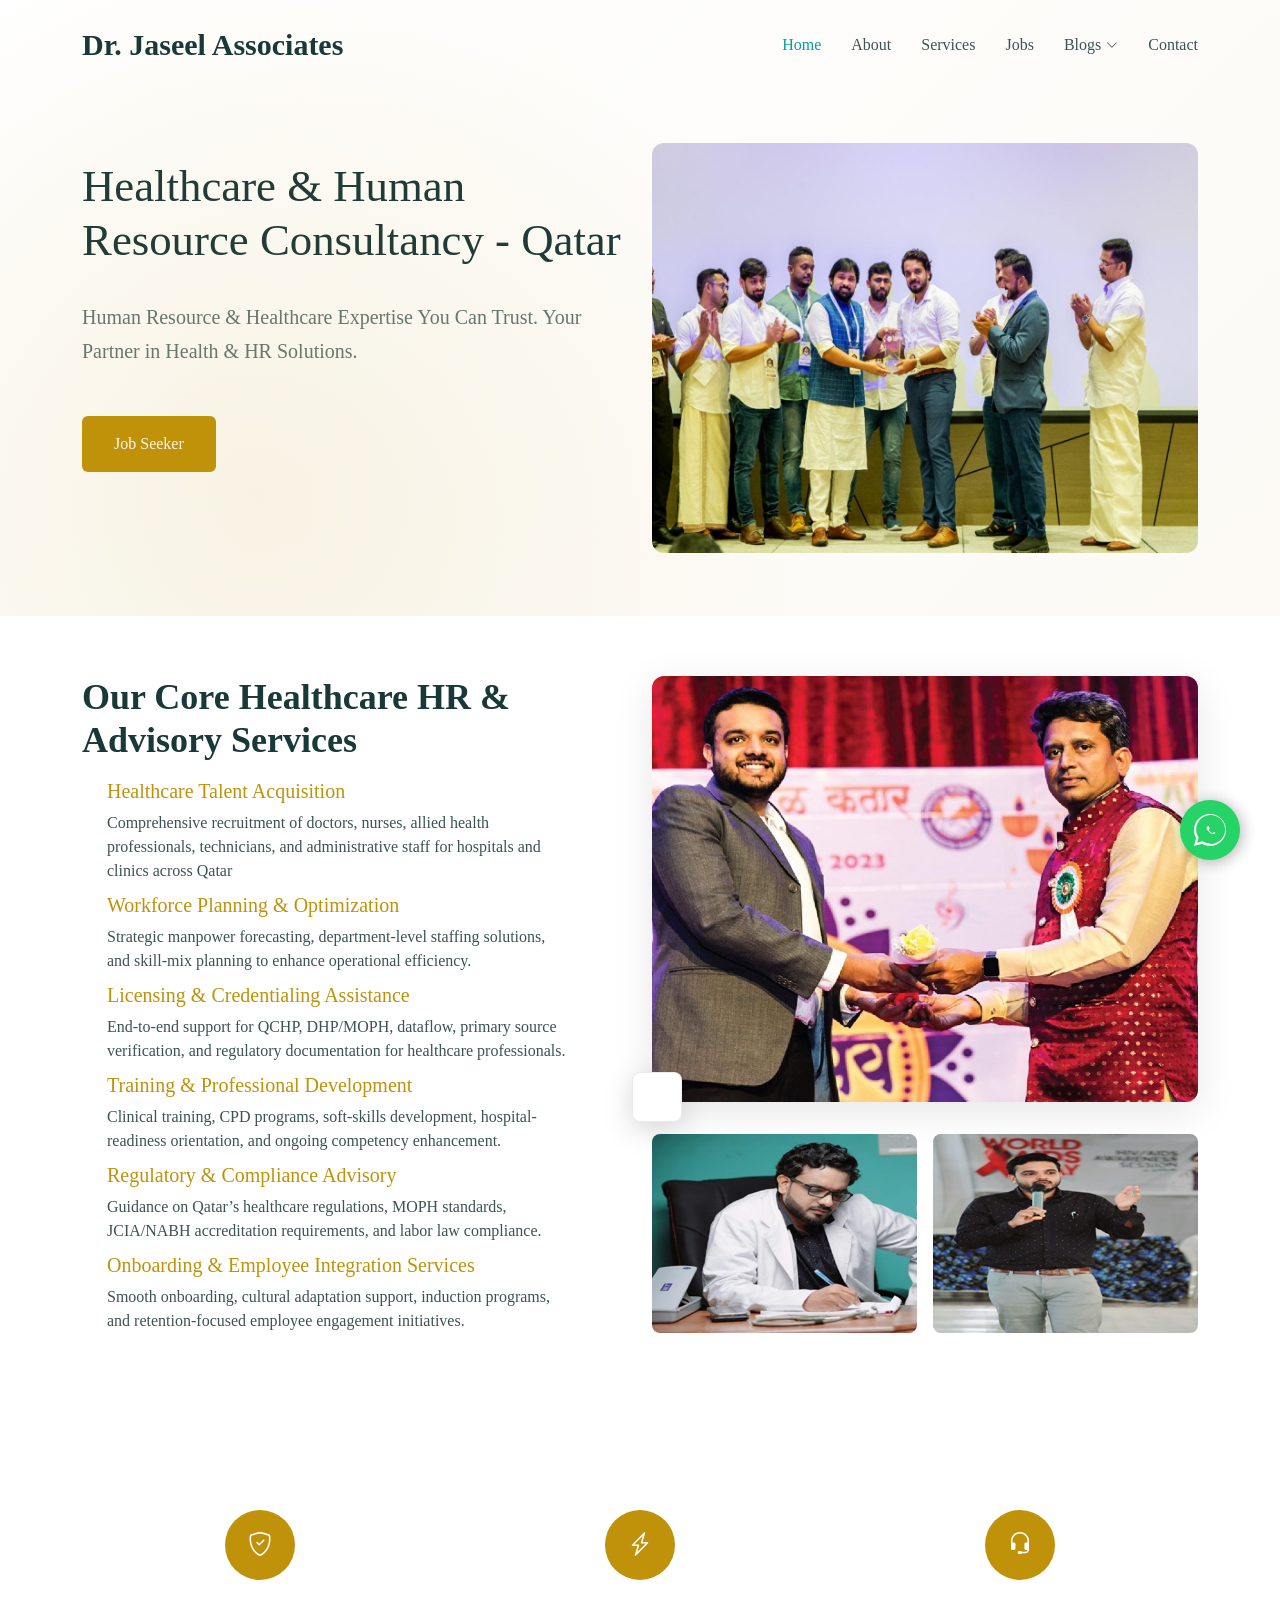
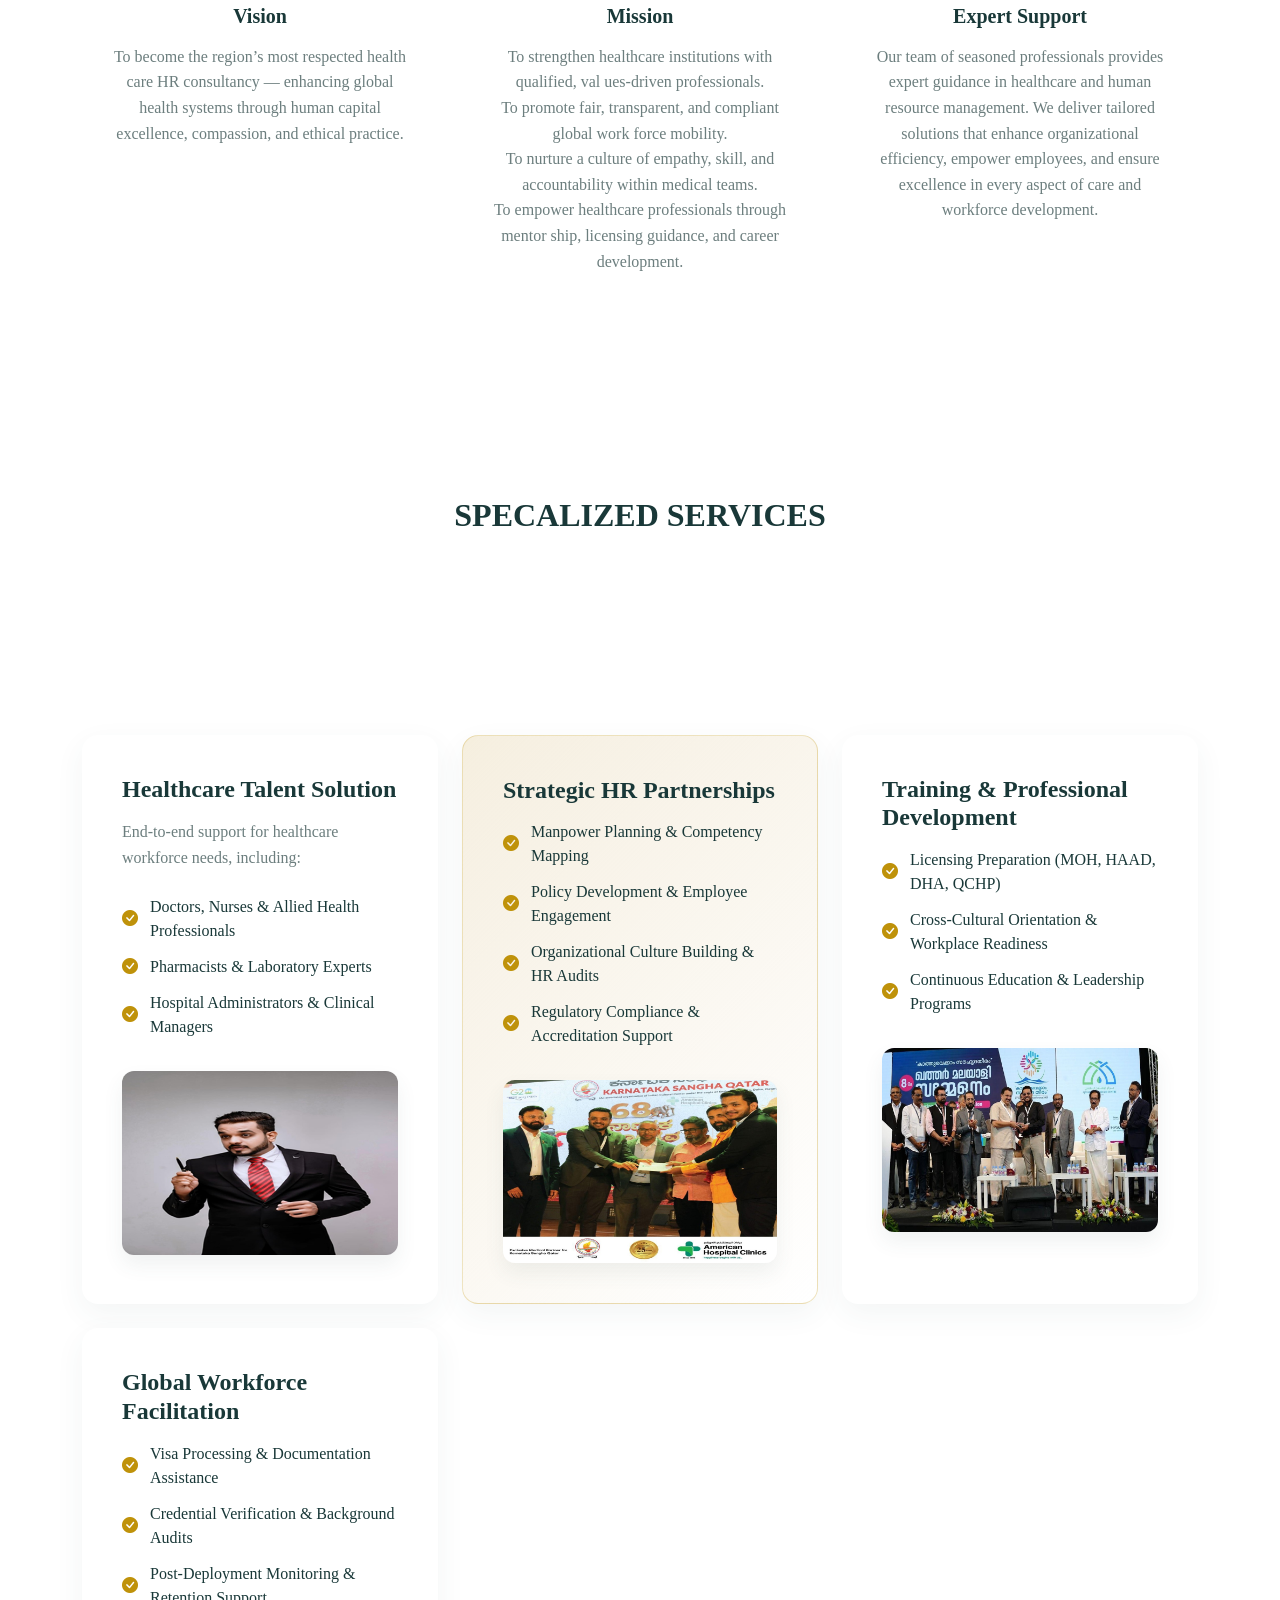
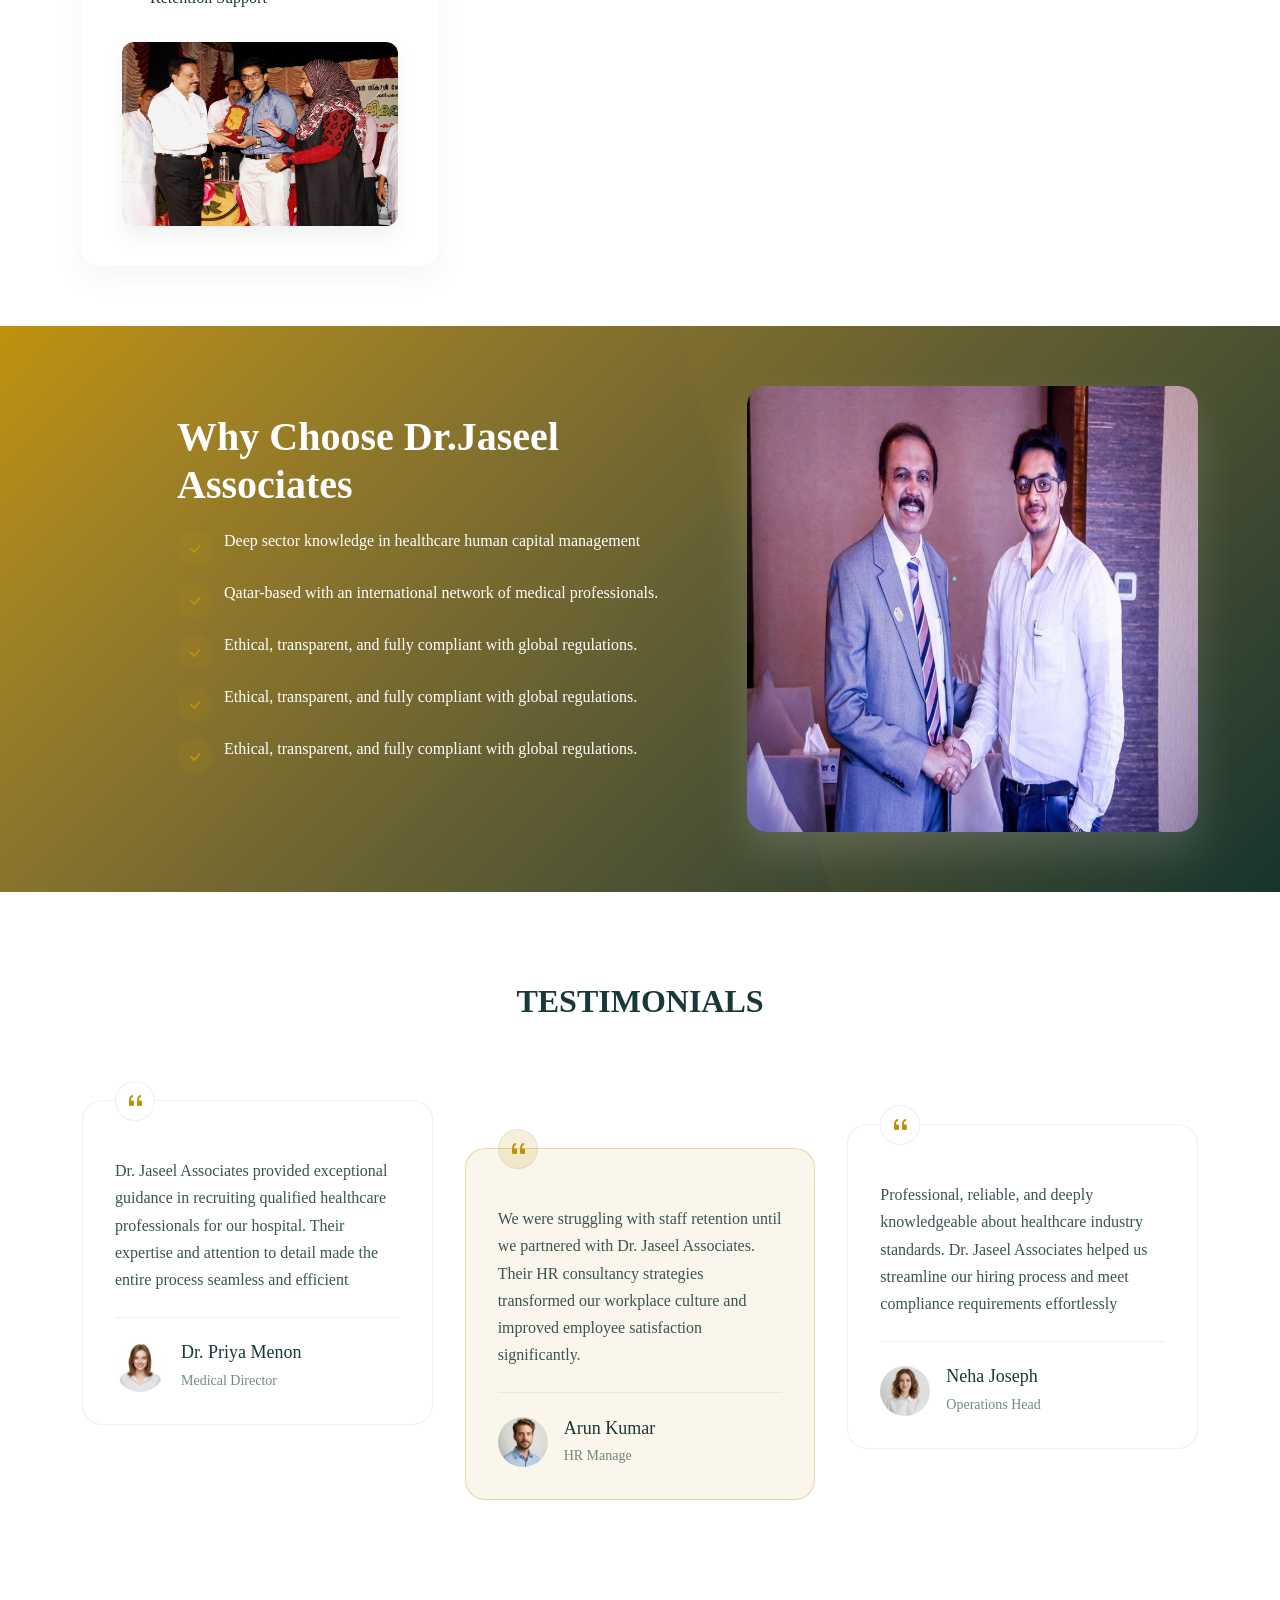
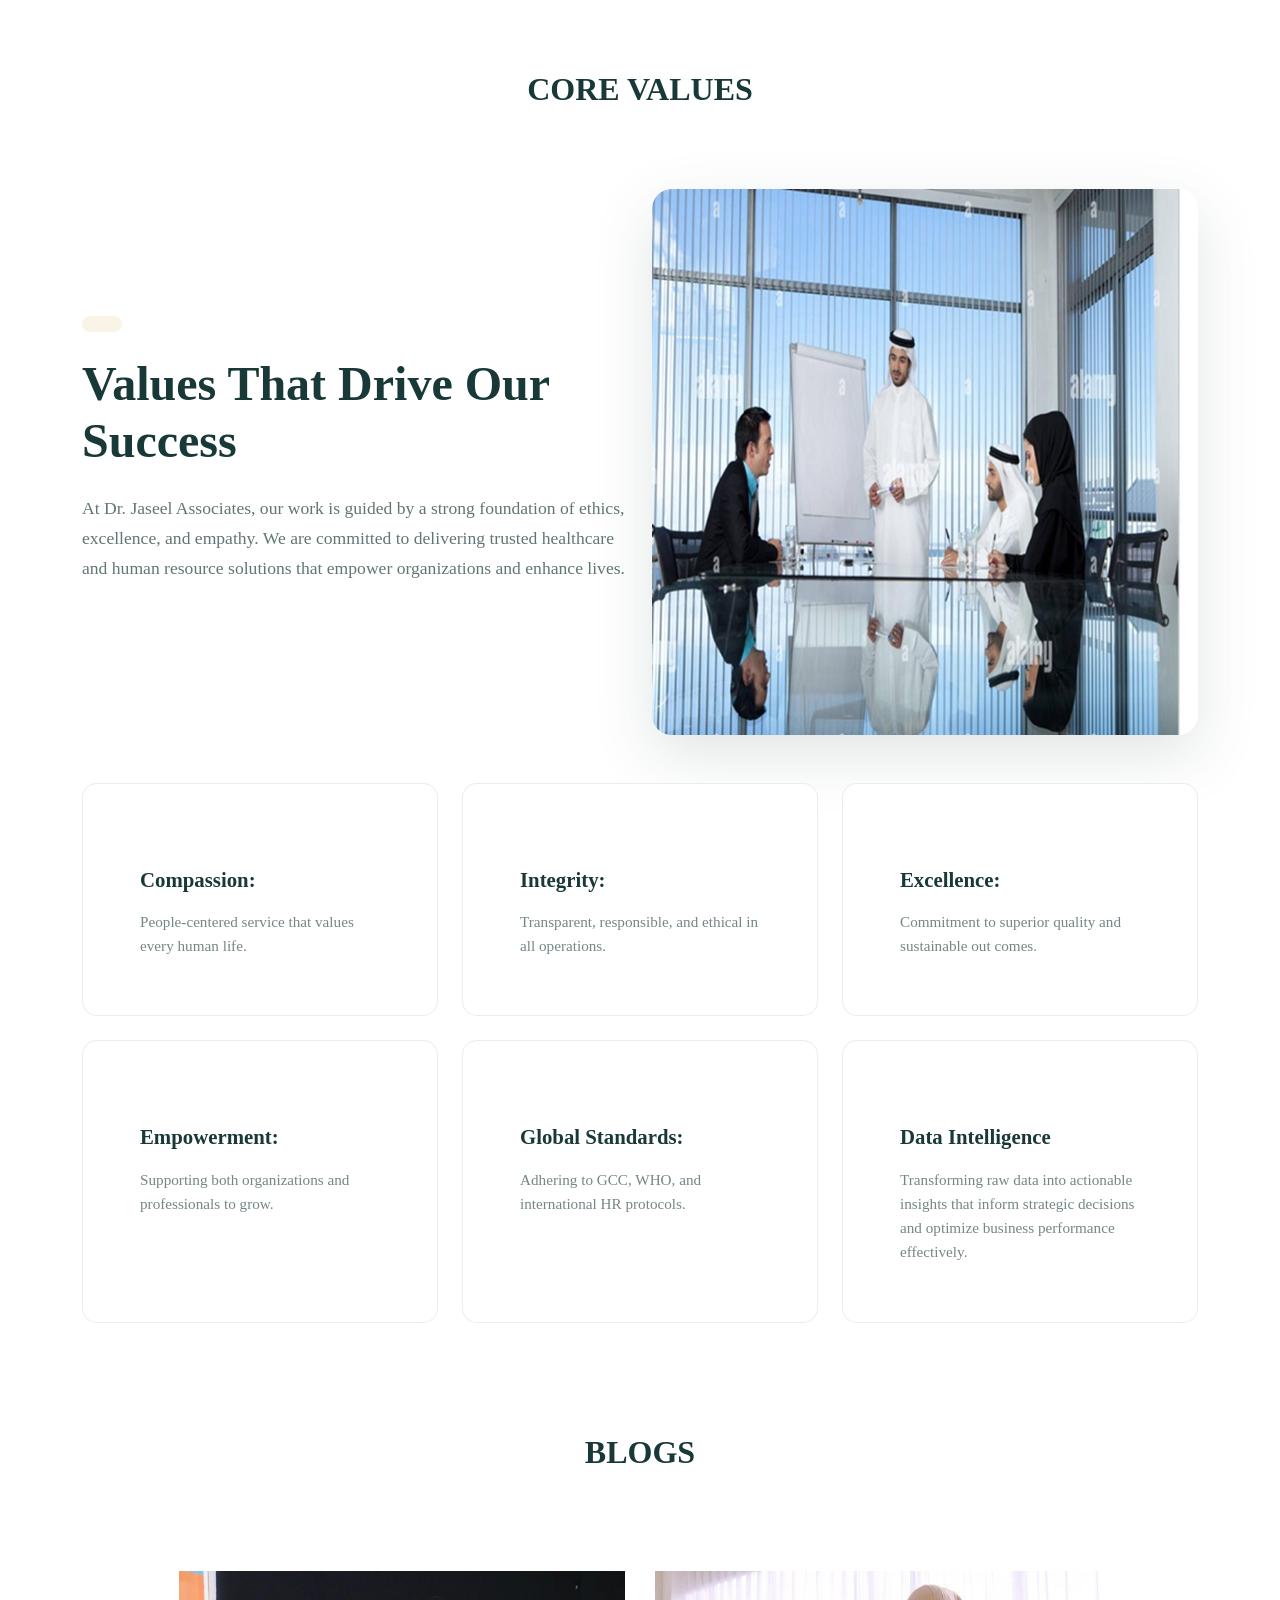
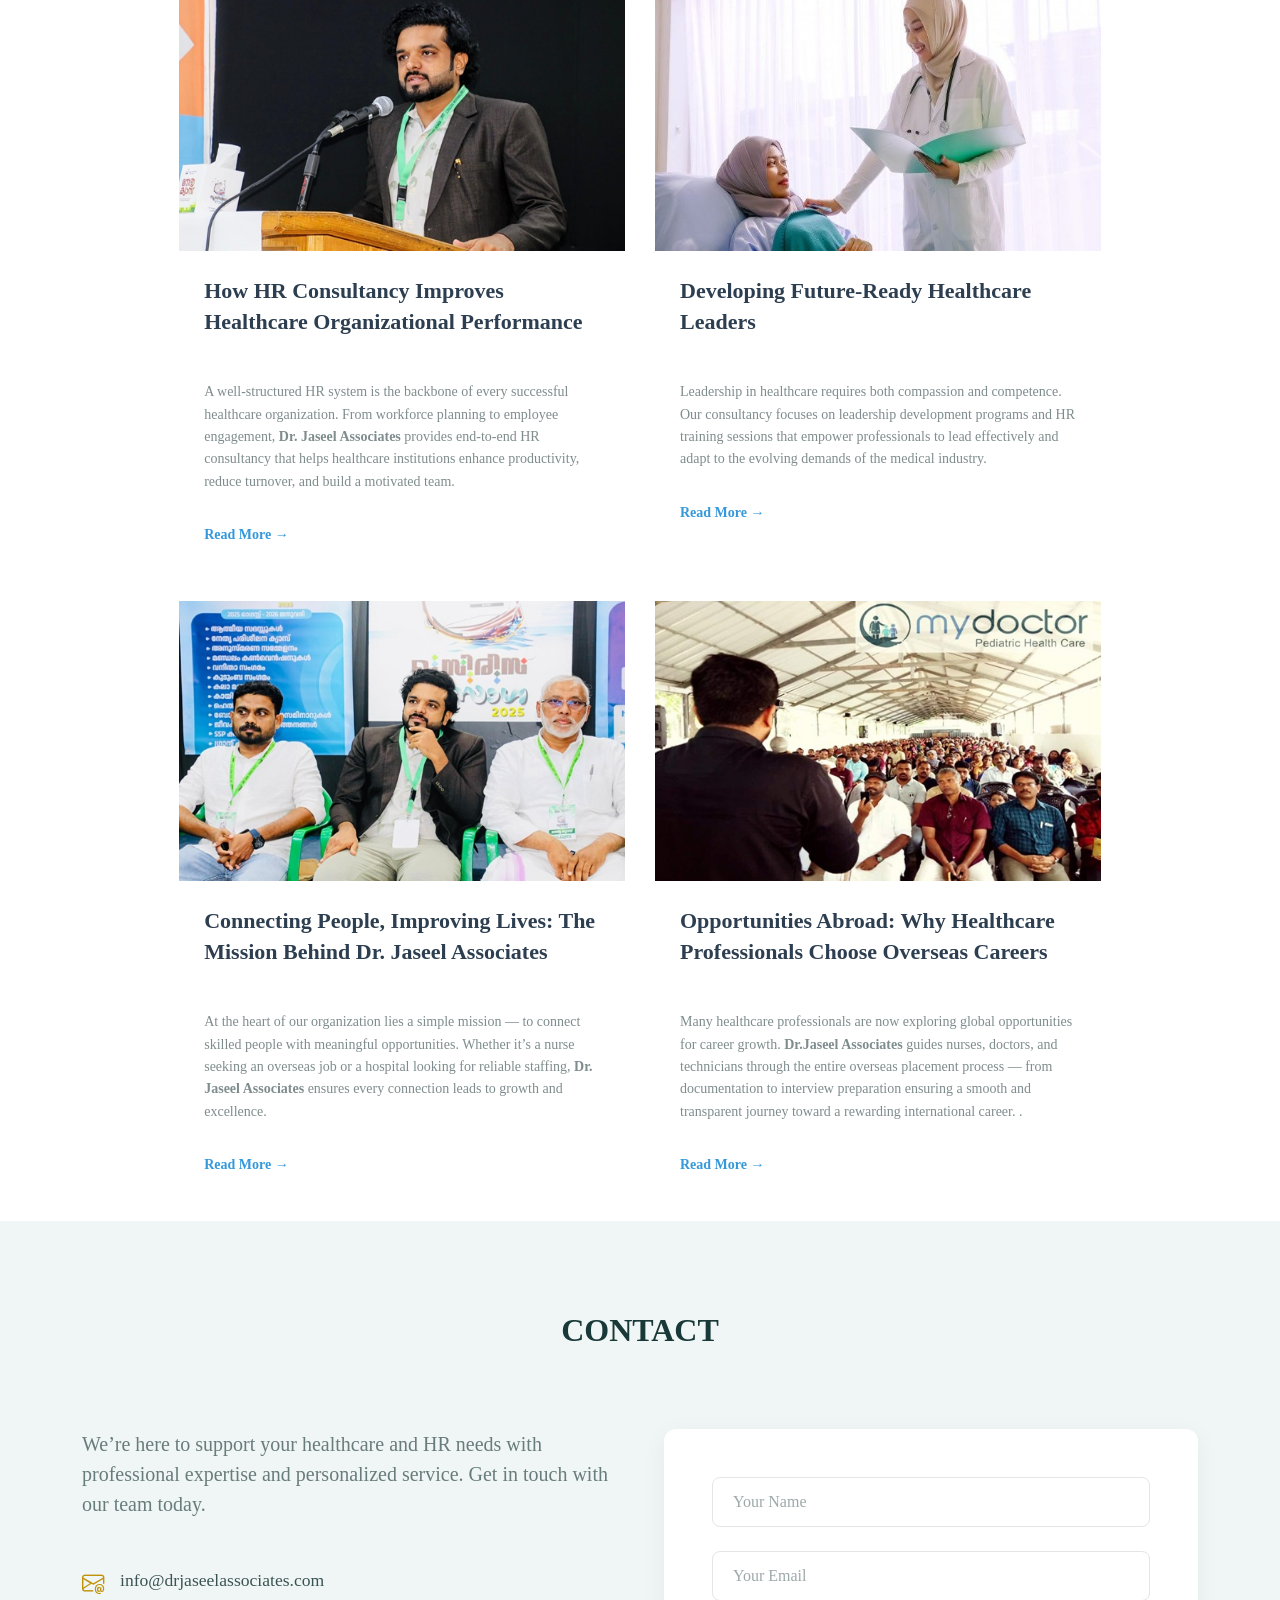
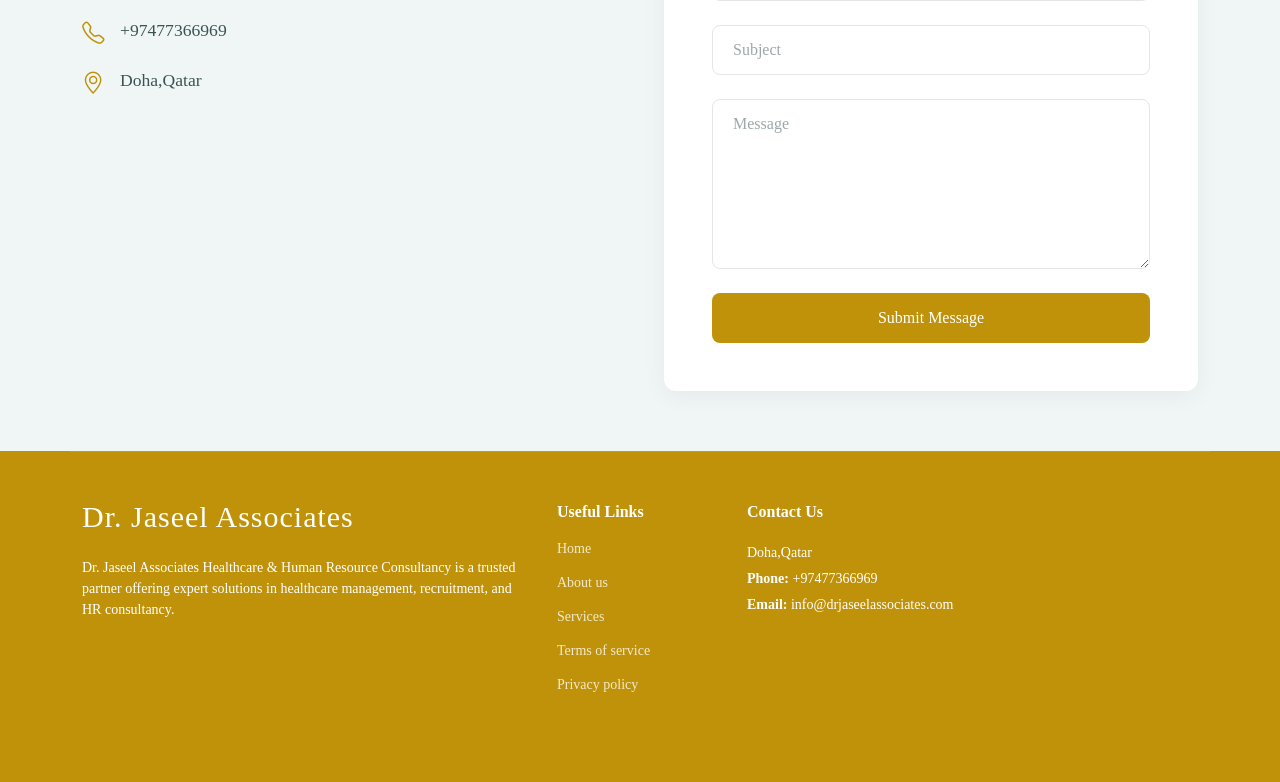
==== commit 48ccfb37: "Remove empty icon elements from service sections Removed empty icon elements from service cards." ====
--- a/index.html
+++ b/index.html
@@ -127,7 +127,7 @@
                   <h5 class="service-title d11">
                     <a href="#"> Healthcare Talent Acquisition </a>
                   </h5>
-                    <i class="bi bi-check"></i>
+                    
                   <span> Comprehensive recruitment of doctors, nurses, allied health professionals, technicians, and administrative staff for hospitals and clinics across Qatar</span>
                 </div>
               
@@ -135,7 +135,7 @@
                   <h5 class="service-title d11">
                     <a href="#"> Workforce Planning & Optimization</a>
                   </h5>
-                    <i class="bi bi-check"></i>
+                    
                   <span> Strategic manpower forecasting, department-level staffing solutions, and skill-mix planning to enhance operational efficiency.</span>
                 </div>
               
@@ -143,7 +143,7 @@
                   <h5 class="service-title d11">
                     <a href="#"> Licensing & Credentialing Assistance</a>
                   </h5>
-                    <i class="bi bi-check"></i>
+                    
                   <span> End-to-end support for QCHP, DHP/MOPH, dataflow, primary source verification, and regulatory documentation for healthcare professionals.</span>
                 </div>
               
@@ -151,7 +151,7 @@
                   <h5 class="service-title d11">
                     <a href="#"> Training & Professional Development </a>
                   </h5>
-                    <i class="bi bi-check"></i>
+                    
                   <span> Clinical training, CPD programs, soft-skills development, hospital-readiness orientation, and ongoing competency enhancement.</span>
                 </div>
               
@@ -160,7 +160,7 @@
                     <a href="#"> Regulatory & Compliance Advisory</a>
                     
                   </h5>
-                    <i class="bi bi-check"></i>
+                    
                   <span>Guidance on Qatar’s healthcare regulations, MOPH standards, JCIA/NABH accreditation requirements, and labor law compliance.</span>
                 </div>
               
@@ -168,7 +168,7 @@
                   <h5 class="service-title d11">
                     <a href="#"> Onboarding & Employee Integration Services </a>
                   </h5>
-                    <i class="bi bi-check"></i>
+                    
                   <span> Smooth onboarding, cultural adaptation support, induction programs, and retention-focused employee engagement initiatives.</span>
                 </div>
               
@@ -856,4 +856,4 @@
 
 </body>
 
-</html>+</html>
